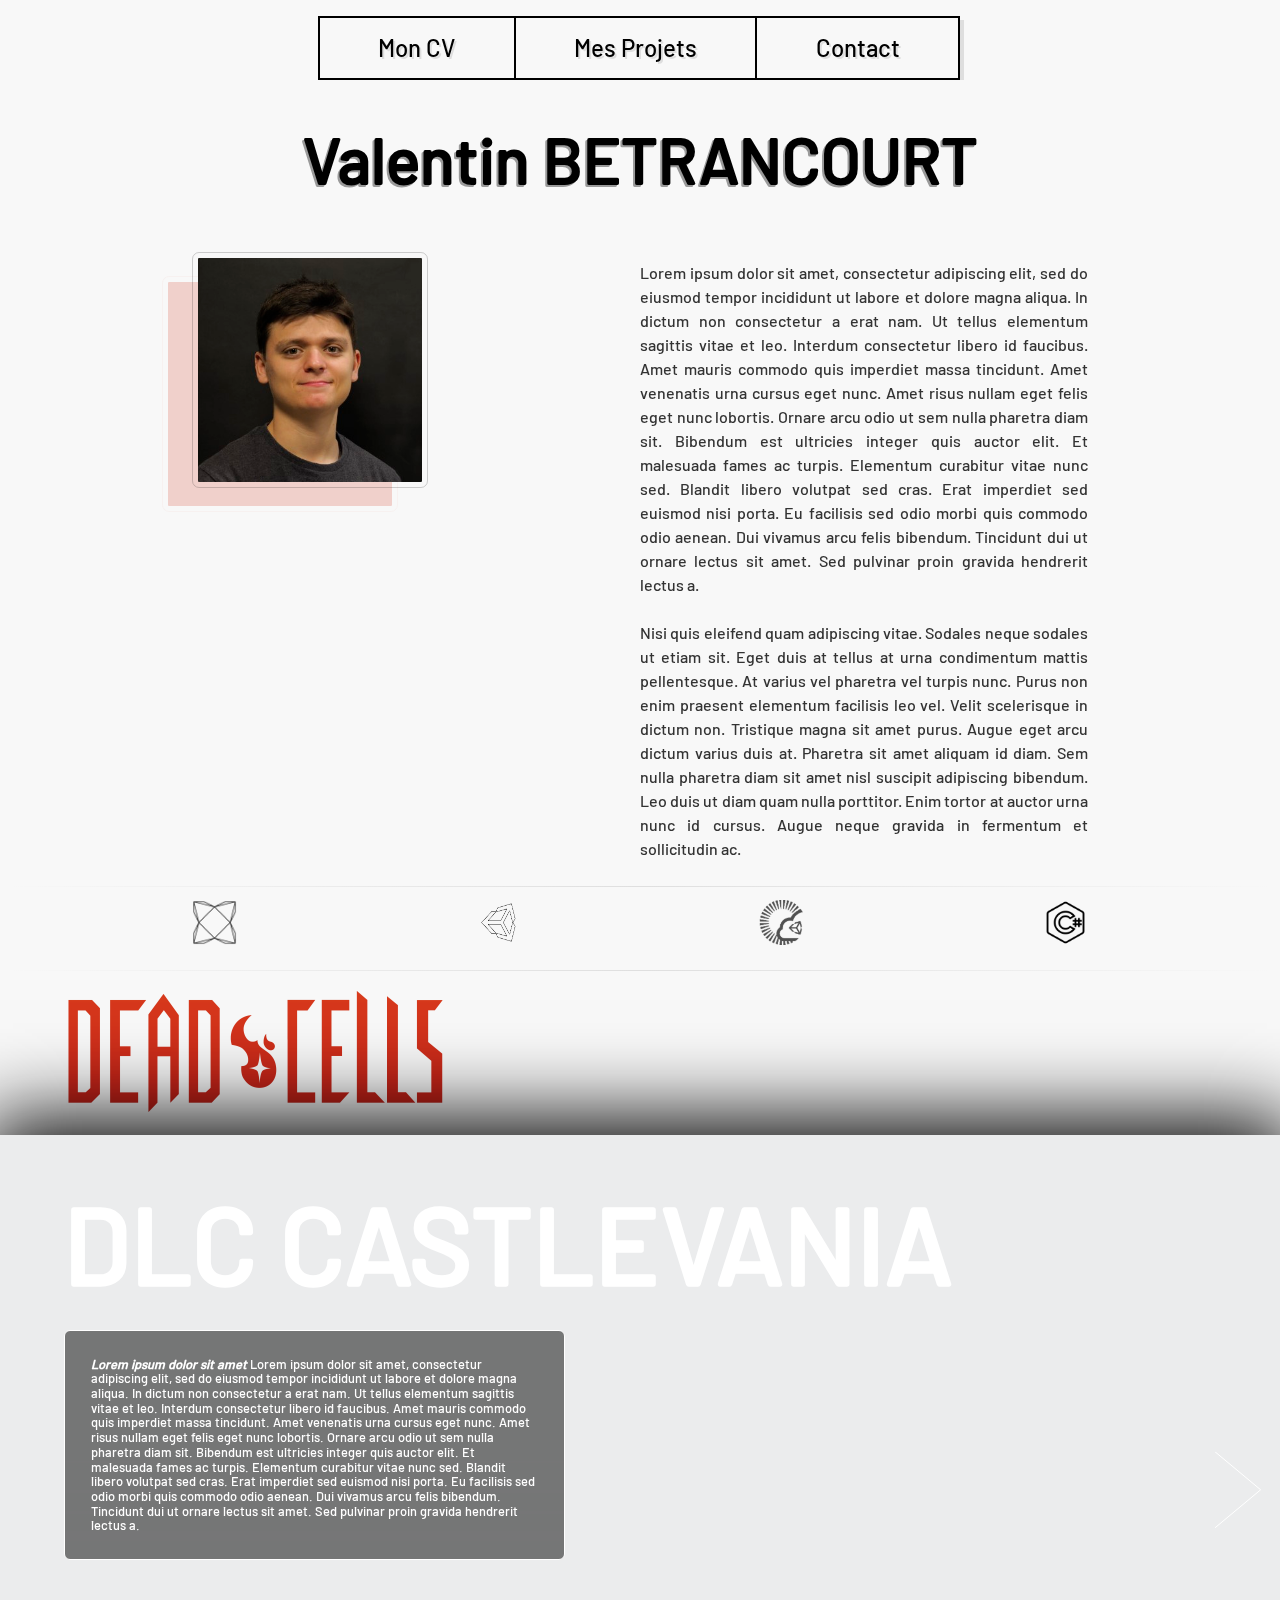
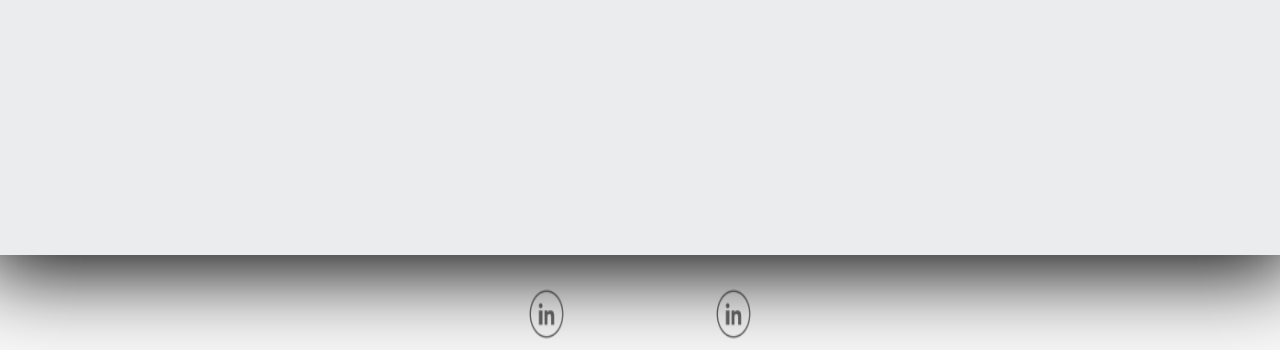
==== index.html @ 467488aa "New competence logo, optimized preload && progress" ====
<!DOCTYPE html>
<html lang="en">


<!-- https://coolors.co/d3341b-595457-edf2f4-f7cb15-5e2bff -->
<head>
    <link rel="preload" href="assets/fonts/Barlow-Medium.ttf" as="font" type="font/ttf">
    <link rel="stylesheet" href="/assets/css/normalize.css">
    <link rel="stylesheet" href="/assets/css/style.css">
    <link rel="stylesheet" href="/assets/css/carousel.css">
    <meta charset="UTF-8">
    <meta http-equiv="X-UA-Compatible" content="IE=edge">
    <title>Valentin Betrancourt</title>
</head>

<body>
    <Header id="TopMenuContainer">
        <nav id="TopMenu">
            <a class="PreventSelect" href="/cv">Mon CV</a>
            <a class="PreventSelect" href="/projet">Mes Projets</a>
            <a class="PreventSelect" href="/contact">Contact</a>
        </nav>
    </Header>


    <main id="ContentContainer">
        <div class="TitleContainer">
            <h1 id="MainTitle"> Valentin BETRANCOURT</h1>
        </div>

        <div id="PresContainer">
            <div id="PPBorder">
                <img src="assets/img/PP.jpg" alt="">
            </div>

            <p id="PresContainerMainText"> Lorem ipsum dolor sit amet, consectetur adipiscing elit, sed do eiusmod
                tempor incididunt ut labore et
                dolore
                magna aliqua. In dictum non consectetur a erat nam. Ut tellus elementum sagittis vitae et leo. Interdum
                consectetur libero id faucibus. Amet mauris commodo quis imperdiet massa tincidunt. Amet venenatis urna
                cursus
                eget nunc. Amet risus nullam eget felis eget nunc lobortis. Ornare arcu odio ut sem nulla pharetra diam
                sit.
                Bibendum est ultricies integer quis auctor elit. Et malesuada fames ac turpis. Elementum curabitur vitae
                nunc
                sed. Blandit libero volutpat sed cras. Erat imperdiet sed euismod nisi porta. Eu facilisis sed odio
                morbi quis
                commodo odio aenean. Dui vivamus arcu felis bibendum. Tincidunt dui ut ornare lectus sit amet. Sed
                pulvinar
                proin gravida hendrerit lectus a.
                <br></br>
                Nisi quis eleifend quam adipiscing vitae. Sodales neque sodales ut etiam sit. Eget duis at tellus at
                urna
                condimentum mattis pellentesque. At varius vel pharetra vel turpis nunc. Purus non enim praesent
                elementum
                facilisis leo vel. Velit scelerisque in dictum non. Tristique magna sit amet purus. Augue eget arcu
                dictum
                varius duis at. Pharetra sit amet aliquam id diam. Sem nulla pharetra diam sit amet nisl suscipit
                adipiscing
                bibendum. Leo duis ut diam quam nulla porttitor. Enim tortor at auctor urna nunc id cursus. Augue neque
                gravida
                in fermentum et sollicitudin ac.
            </p>


        </div>

        <hr
            style="border: 0; height: 1px; background-image: linear-gradient(to right, rgba(0, 0, 0, 0), rgba(0, 0, 0, 0.1), rgba(0, 0, 0, 0));">
        
        <div id="CompContainer">

            <img src="/assets/img/HaxeLogo.png" width="5%">
            <img src="/assets/img/UnityLogo.png" width="5%">
            <img src="/assets/img/UnityOnlineLogo.png" width="5%">
            <img src="/assets/img/CSharpLogo.png" width="5%">

        </div>
        
        
            <hr
            style="border: 0; height: 1px; background-image: linear-gradient(to right, rgba(0, 0, 0, 0), rgba(0, 0, 0, 0.1), rgba(0, 0, 0, 0));">

        <div class="ImgTitleContainer">
            <img class="PreventSelect" src="/assets/img/DCLOGO (resize).png" alt="" />
        </div>

        <div class="MC">
            <ul class="picture__slider">
                <li class="MCImageContainer">
                    <div class="MCSlideContent MCTextAnim">
                        <div class="MCSlideContentTitle">
                            <h2 class="PreventSelect"> DLC Castlevania </h2>
                        </div>
                        <div class="MCSlideContentArticle">
                            <article> <b> <i> Lorem ipsum dolor sit amet</i> </b> Lorem ipsum dolor sit amet,
                                consectetur
                                adipiscing elit, sed do eiusmod tempor incididunt ut labore et
                                dolore
                                magna aliqua. In dictum non consectetur a erat nam. Ut tellus elementum sagittis vitae
                                et
                                leo. Interdum
                                consectetur libero id faucibus. Amet mauris commodo quis imperdiet massa tincidunt. Amet
                                venenatis urna
                                cursus
                                eget nunc. Amet risus nullam eget felis eget nunc lobortis. Ornare arcu odio ut sem
                                nulla
                                pharetra diam
                                sit.
                                Bibendum est ultricies integer quis auctor elit. Et malesuada fames ac turpis. Elementum
                                curabitur vitae
                                nunc
                                sed. Blandit libero volutpat sed cras. Erat imperdiet sed euismod nisi porta. Eu
                                facilisis
                                sed odio
                                morbi quis
                                commodo odio aenean. Dui vivamus arcu felis bibendum. Tincidunt dui ut ornare lectus sit
                                amet. Sed
                                pulvinar
                                proin gravida hendrerit lectus a.</article>
                        </div>

                    </div>
                    <video oncontextmenu="return false;" disablePictureInPicture autoplay loop muted preload="metadata">
                        <source src="assets/video/DCCV.mp4" type="video/mp4">
                    </video>
                </li>

                <li class="MCImageContainer">
                    <div class="MCSlideContent MCTextAnim">
                        <div class="MCSlideContentTitle">
                            <h2 class="PreventSelect"> La banque </h2>
                        </div>
                        <div class="MCSlideContentArticle">
                            <article> <b> <i> Lorem ipsum dolor sit amet</i> </b> Lorem ipsum dolor sit amet,
                                consectetur
                                adipiscing elit, sed do eiusmod tempor incididunt ut labore et
                                dolore
                                magna aliqua. In dictum non consectetur a erat nam. Ut tellus elementum sagittis vitae
                                et
                                leo. Interdum
                                consectetur libero id faucibus. Amet mauris commodo quis imperdiet massa tincidunt. Amet
                                venenatis urna
                                cursus
                                eget nunc. Amet risus nullam eget felis eget nunc lobortis. Ornare arcu odio ut sem
                                nulla
                                pharetra diam
                                sit.
                                Bibendum est ultricies integer quis auctor elit. Et malesuada fames ac turpis. Elementum
                                curabitur vitae
                                nunc
                                sed. Blandit libero volutpat sed cras. Erat imperdiet sed euismod nisi porta. Eu
                                facilisis
                                sed odio
                                morbi quis
                                commodo odio aenean. Dui vivamus arcu felis bibendum. Tincidunt dui ut ornare lectus sit
                                amet. Sed
                                pulvinar
                                proin gravida hendrerit lectus a.</article>
                        </div>

                    </div>
                    <video oncontextmenu="return false;" loop muted preload="metadata" poster="/assets/img/The_Bank.png">
                        <source src="assets/video/DCBANK.mp4" type="video/mp4">
                    </video>
                </li>


            </ul>


            <div class="MCControls">
                <button class="MCBtnPrev hide">
                    <svg xmlns="http://www.w3.org/2000/svg" xmlns:xlink="http://www.w3.org/1999/xlink" width="60px"
                        height="80px" viewBox="0 0 50 80" xml:space="preserve">
                        <polyline fill="none" stroke="#FFFFFF" stroke-width="1" stroke-linecap="round"
                            stroke-linejoin="round" points="
                        45.63,75.8 0.375,38.087 45.63,0.375 " />
                    </svg>
                </button>
                <button class="MCBtnNext">
                    <svg xmlns="http://www.w3.org/2000/svg" xmlns:xlink="http://www.w3.org/1999/xlink" width="60px"
                        height="80px" viewBox="0 0 50 80" xml:space="preserve">
                        <polyline fill="none" stroke="#FFFFFF" stroke-width="1" stroke-linecap="round"
                            stroke-linejoin="round" points="
                      0.375,0.375 45.63,38.087 0.375,75.8 " />
                    </svg>
                </button>
            </div>
        </div>

    </main>

    <div id="FooterContainer">
        <section class="Footer">
            <a href="https://www.linkedin.com/in/valentin-betrancourt/" class="SMListIcons"><img
                    src="assets/img/linkedinIcon.png" class="PreventSelect"></img></a>
            <a href="#" class="SMListIcons"><img src="assets/img/linkedinIcon.png" class="PreventSelect"></img></a>
        </section>
    </div>

    <script src="/assets/js/script.js"></script>
</body>

</html>
---- assets/css/style.css ----
@font-face {
    font-family: 'barlow';
    src: url("/assets/fonts/Barlow-Medium.ttf");
    font-display: swap;
    font-style: normal;
}

:root {

    --bg-color: #f8f8f8;
    /* TOP MENU PROPERTIES*/
    --border-size: 0.125rem;
    --duration: 450ms;
    --ease: cubic-bezier(0.215, 0.61, 0.355, 1);
    --font-family: 'barlow';
    --color-primary: white;
    --color-secondary: black;
    --color-tertiary: dodgerblue;
    --shadow: rgba(0, 0, 0, 0.1);
    --space: 1rem;

    /* FOOTER PROPERTIES*/
    --footer-height: 4.5rem;
}

/* * {
    background-color: var(--bg-color);
} */

body {
    /* all: inherit; */
    /* position: absolute; */
   /* width: 100vw;*/
    /* height: 100vh; */
    background-color: var(--bg-color);
}

img {
    pointer-events: none;
}

#ContentContainer {
   margin-bottom: 2.5vh;
}

.PreventSelect {
    -webkit-user-select: none;
    /* Safari */
    -ms-user-select: none;
    /* IE 10 and IE 11 */
    user-select: none;
    /* Standard syntax */
}

/* MAIN TITLE */

.TitleContainer {
    width: 100%;
    height: 100%;
    overflow: hidden;
}

#MainTitle {
    font-family: 'barlow';
    text-align: center;
    font-size: 400%;
    text-shadow: -2px 2px 0 hwb(0 23% 77% / 0.5);
}

.TitleContainer img {
    margin-bottom: 2%;
    margin-left: 3%;
    margin-top: 2%;
    z-index: 1;
}

/* IMAGE SECONDARY TITLE */ 

.ImgTitleContainer {
    height: auto;
    overflow: hidden;
}

.ImgTitleContainer img {
    margin-bottom: 1.5%;
    margin-left: 5%;
    margin-top: 1.5%;
}

/* TOP MENU */

#NameLogo {
    font-family: 'barlow';
    text-align: left;
    position: absolute;
    margin-top: 1%;
    margin-Left: 1%;
}
#TopMenuContainer {
    width: 100%;
    display: flex;
    justify-content: center;
    padding-top: 1rem;
    overflow: auto;
}

#TopMenu {
    display: flex;
    flex-wrap: nowrap;
    justify-content: center;
    width: 50%;
    box-shadow: var(--shadow) 4px 4px;
}

#TopMenu a {
    text-decoration: none;
    flex-grow: 1;
    cursor: pointer;
    padding: calc(var(--space)) var(--space) var(--space);
    border: var(--border-size) solid black;
    color: var(--color-secondary);
    background-color: var(--bg-color);
    font-size: 1.5rem;
    font-family: var(--font-family);
    text-shadow: var(--shadow) 2px 2px;
    transition: flex-grow var(--duration) var(--ease);
    text-align: center;
    border-left: var(--border-size) solid black;
    margin-left: calc(var(--border-size) * -1);
}

#TopMenu a:hover,
#TopMenu a:focus {
    flex-grow: 2;
    color: rgb(255, 255, 255);
    outline: none;
    text-shadow: none;
    background-color: var(--color-secondary);
}

#TopMenu a:focus {
    outline: var(--border-size) dashed var(--color-primary);
    outline-offset: calc(var(--border-size) * -3);
}

#TopMenu:hover a:focus:not(:hover) {
    flex-grow: 1;
    color: var(--color-secondary);
    background-color: var(--color-primary);
    outline-color: var(--color-tertiary);
}

#TopMenu a:active {
    transform: translateY(var(--border-size));
}

/*  Presentation Container */

#PresContainer {
    margin-top: 1%;
    margin-left: 15%;
    margin-right: 15%;
    margin-bottom: 2%;
    display: flex;
    justify-content: space-between;
    
}

#PresContainerMainText {
  width: 50%;
  font-family: 'barlow';
  padding-top: 1%;
  font-size: 16px;
  line-height: 1.5;
  text-align: justify;
  color: #333;
}

#PPBorder {
    border-radius: 4px;
    display: block;
    width: 25%;
    height: auto;
    filter: drop-shadow(-30px 24px 0px #d3341b33);

}
#PresContainer img {
    max-width: 100%;
    max-height: 100%;
    display: block;
    width: auto;
    height: auto;
    border-radius: 3%;
    border: 1px solid rgba(0, 0, 0, 0.185);
    padding: 5px;
}

/* Competence */
#CompContainer {
    margin-top: 1%;
    margin-left: 15%;
    margin-right: 15%;
    margin-bottom: 2%;
    display: flex;
    justify-content: space-between;  
    flex-wrap: wrap;
    align-content: center;
}


/* Footer */

#FooterContainer {
    position: relative;
    width: 100%;
    display: flex;
    justify-content: center;
    height: var(--footer-height);
}

.Footer {
    display: flex;
    justify-content: space-evenly;
    width: 40%;
    height: 100%;
}

.Footer img {
    cursor: pointer;
    width: 100%;
    height: 100%;
}

.Footer a {
    width: 10%;
    height: 100%;
    border-radius: 50%;
}

.Footer a:hover {
    background-color: rgba(33, 29, 90, 0.192);
    opacity: 1;
    filter: drop-shadow(2px 2px 1px rgba(160, 160, 160, 0.363));
    transition: .12s linear;
    z-index: 1;
    transform: scale(1);
    border-radius: 50%;
}

.Footer a:not(hover) {
    opacity: 0.7;
    filter: alpha(opacity=40);
    /* msie */
    transition: .12s linear;
    transform: scale(0.9);
}


@media screen and (max-width: 768px) {
    #MainTitle {
        font-size: 7vw;
    }

    #PresContainer {
        display: flex;
        flex-flow: column wrap;

        margin-top: 0%;
        margin-left: 0%;
        margin-right: 0%;
        margin-bottom: 0%;

        padding-top: 0%;
        padding-left: 5%;
        padding-right: 5%;
        padding-bottom: 0%;    
    }

    
    #PresContainer p {
        width: 100%;
        padding-top: 10%;
        margin-bottom: 20%;
    }

    #PPBorder  {
        border-radius: 4px;
        display: block;
        width: 60%;
        height: auto;
        align-self: center;
    }
    #PresContainer img {
        max-width: 100%;
        max-height: 100%;
        display: block;
        width: auto;
        height: auto;
        border-radius: 3%;
        border: 1px solid rgba(0, 0, 0, 0.185);
        padding: 5px;
    }
    
    .ImgTitleContainer {
        display: flex;
        width: 100%;
        height: auto;
        overflow: hidden;
        justify-content: center;
    }
    
    .ImgTitleContainer img {
        margin-bottom: 1.5%;
        margin-left: 5%;
        margin-top: 1.5%;
        width:65%;
        height: auto;
    }
}
---- assets/css/carousel.css ----
*,
*::after,
*::before {
	margin: 0;
	padding: 0;
}

:root {
 --element-count : 2;
}

li {
	list-style: none
}
ul {
	margin-bottom: 0
}
.MC {
    max-width: 100%;
  	height: 45rem;
    overflow-x: hidden;
  	position: relative;
    box-shadow: 0 0 80px 15px black;
}

.picture__slider {
  display: flex;
  height: 100%;
  width: calc(var(--element-count) * 100%);
}

.MCImageContainer {
  flex-shrink: 0;
  flex-basis: calc(100% /var(--element-count));
  padding-bottom: 0;
  background-color: #ebeced;
}
.MCImageContainer img, .MCImageContainer video {
	width: 100%;
	height: 100%;
	object-fit: cover;
	display: block;
	background-color: #ebeced;
}

.MCControls .MCBtnNext {
  margin-top: 0;
  padding:10px;	
  position: absolute;
  right: 0px;
  top: 50%;
  transform: translateY(-50%);
  background: none;
  border: none;
  cursor: pointer;
  outline: none;
  color: #fbf9f9;
  font-size: 24px;
}
.MCControls .MCBtnPrev {
  margin-top: 0;
  padding:10px;
  position: absolute;
  left: 0px;
  top: 50%;
  transform: translateY(-50%);
  background: none;
  border: none;
  cursor: pointer;
  outline: none;
  color: #fbf9f9;
  font-size: 24px;
}

.hide {
	display: none;
}

.MCSlideContent {
  position: absolute;
  font-family: 'barlow';
  color: white;
  margin-left: 5vw;
  margin-top: 5vh;
  width: 100%;
}

.MCSlideContentTitle {
}
.MCSlideContent h2 {
  text-transform: uppercase;
  font-size: 12vh;
}

.MCSlideContent .MCSlideContentArticle {
  width: 35vw;

  margin-top: 1%;
  padding: 1% 1%;
  border-radius: 6px;
  background-color: rgba(0, 0, 0, 0.5);
  backdrop-filter: blur(50px) saturate(120%);
  border: 1px solid white;
}

.MCSlideContent article {
  font-size: 1vw;
}

.MCTextAnim {
  animation: MCTextAnim 1s ease-out alternate;
}


.MCBtnNext:not(hover) polyline {
  animation: animateArrowRight 1s ease-in-out infinite;
}

.MCBtnPrev:not(hover) polyline {
  animation: animateArrowLeft 1s ease-in-out infinite;
}

.MCControls:hover polyline,
.MCControls:focus polyline {
  stroke-width: 3.5 !important;
}

.MCBtnNext:active polyline,
.MCBtnPrev:active polyline {
  stroke-width: 5;
  transition: all 50ms ease-in-out;
}

.MCControls polyline {
  transition: all 250ms ease-in-out;
}

@keyframes animateArrowRight {
  0%{transform:translateX(-3px); stroke-width: 1.5;}
  50%{transform:translateX(3px); stroke-width: 2.5;}
  100%{transform:translateX(-3px);stroke-width: 1.5;}
}

@keyframes animateArrowLeft {
  0%{transform:translateX(-3px); stroke-width: 2.5;}
  50%{transform:translateX(3px); stroke-width: 1.5;}
  100%{transform:translateX(-3px);stroke-width: 2.5;}
}

@keyframes MCTextAnim {
  0%{transform:translateY(-500px); }
  100%{transform:translateY(0px); }
}

@media screen and (max-width : 321px) {
	.MC{
		float: none;
		width: 100%
	}
	.MC {
		min-height: 300px;
		max-height: 300px
	}
	.MC img {
		height: 300px
	}
	.MCControls .MCBtnNext,
	.MCControls .MCBtnPrev{
		background: #7b666663 !important;
	}

  .MCSlideContent {
    position: absolute;
    font-family: 'barlow';
    color: white;
    margin-left: 0vw;
    margin-top: 0vh;
    padding-left: 2vh;
    width: 100%;
    height: 100%;
  }
  .MCSlideContent h2 {
    text-transform: uppercase;
    font-size: 8vw;
  }
  
  .MCSlideContentArticle {
    font-size: 2vw;
    margin-top: 1%;
    padding : 0;
    border-radius: 6px;
    background-color: rgba(0, 0, 0, 0.5);
    backdrop-filter: blur(50px) saturate(120%);
    border: 1px solid white;
  }
  
}
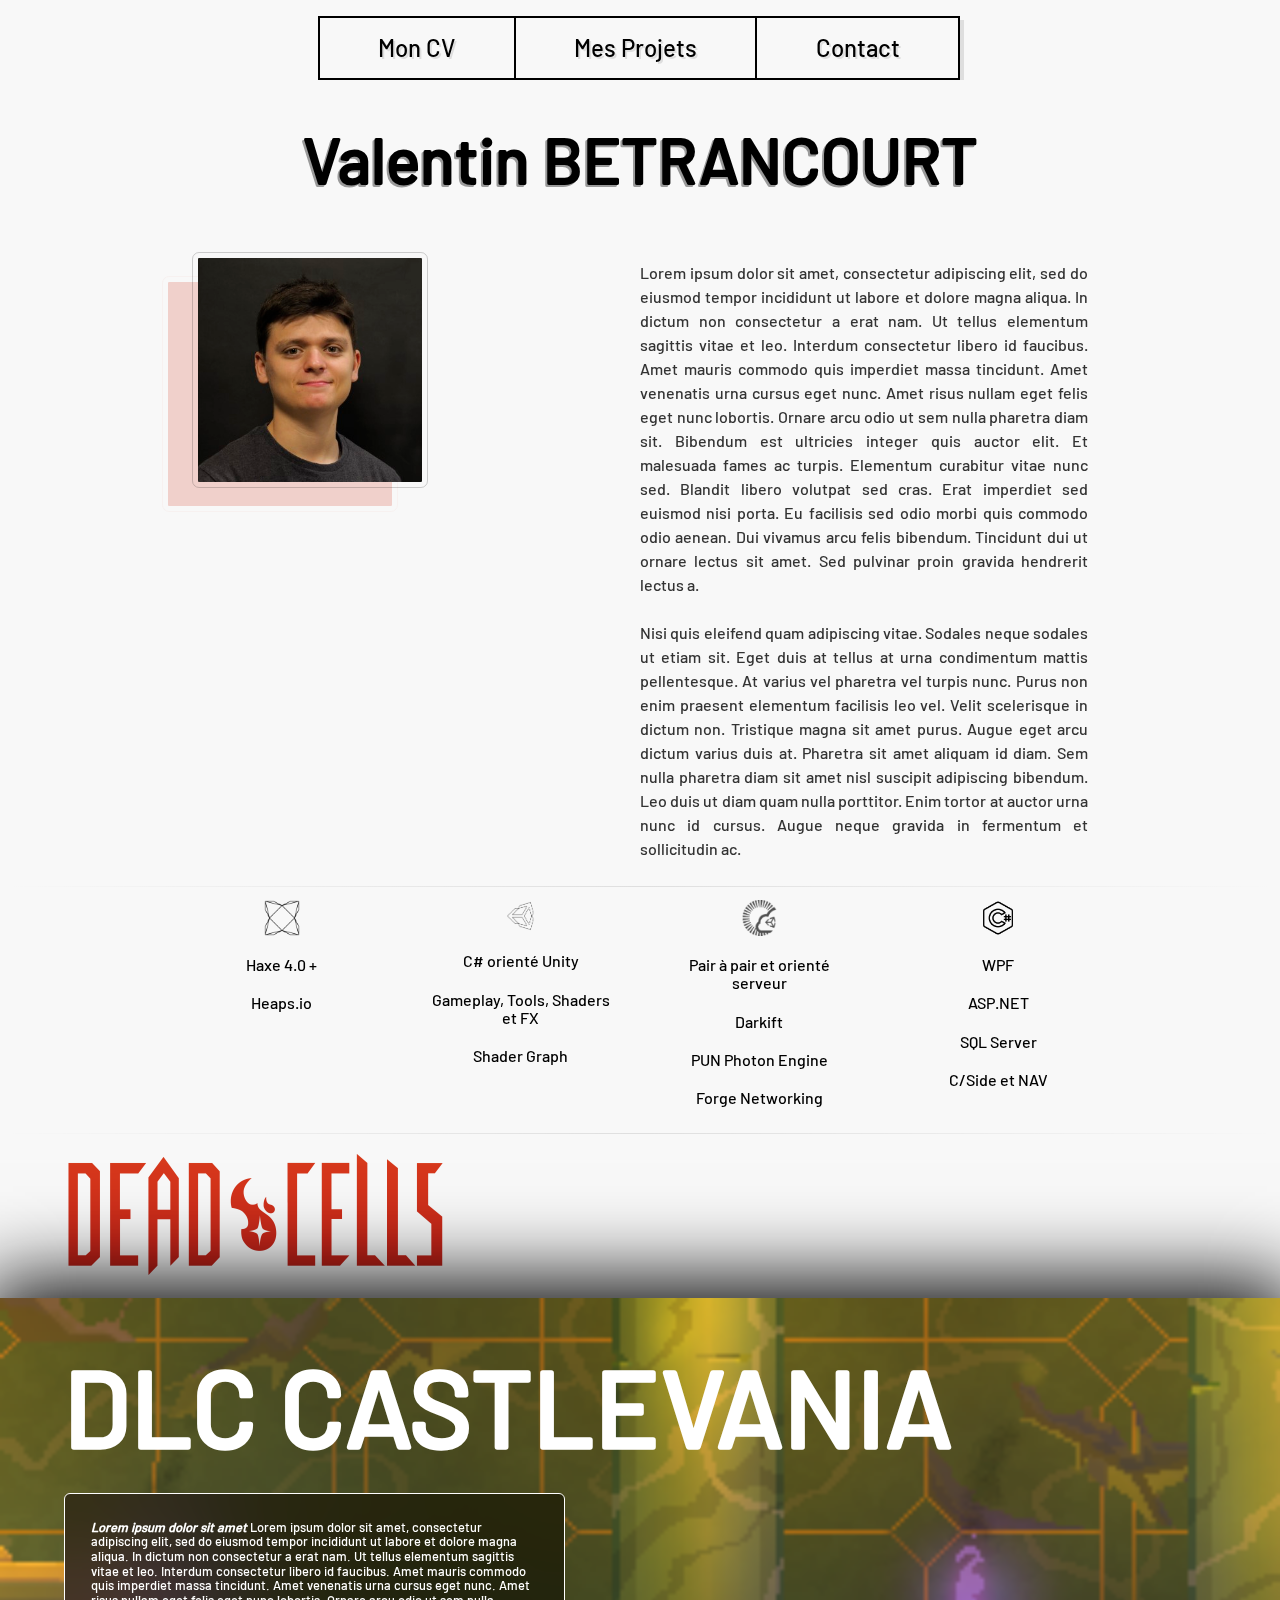
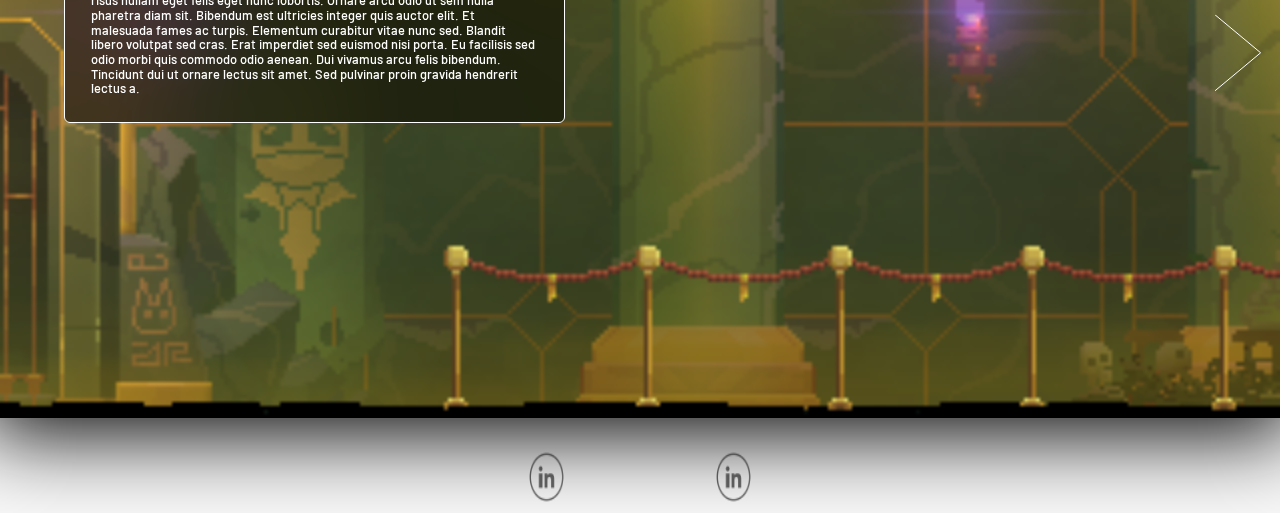
==== commit f360b5a9: "EXTRACT video to gain bandwith on webhositng" ====
--- a/index.html
+++ b/index.html
@@ -3,6 +3,7 @@
 
 
 <!-- https://coolors.co/d3341b-595457-edf2f4-f7cb15-5e2bff -->
+
 <head>
     <link rel="preload" href="assets/fonts/Barlow-Medium.ttf" as="font" type="font/ttf">
     <link rel="stylesheet" href="/assets/css/normalize.css">
@@ -67,18 +68,40 @@
 
         <hr
             style="border: 0; height: 1px; background-image: linear-gradient(to right, rgba(0, 0, 0, 0), rgba(0, 0, 0, 0.1), rgba(0, 0, 0, 0));">
-        
+
         <div id="CompContainer">
 
-            <img src="/assets/img/HaxeLogo.png" width="5%">
-            <img src="/assets/img/UnityLogo.png" width="5%">
-            <img src="/assets/img/UnityOnlineLogo.png" width="5%">
-            <img src="/assets/img/CSharpLogo.png" width="5%">
-
-        </div>
-        
-        
-            <hr
+            <div class="CompSubContainer">
+                <img src="/assets/img/HaxeLogo.png">
+                <p>Haxe 4.0 +</p>
+                <p>Heaps.io</p>
+            </div>
+            <div class="CompSubContainer">
+                <img src="/assets/img/UnityLogo.png">
+                <p>C# orienté Unity </p>
+                <p>Gameplay, Tools, Shaders et FX</p>
+                <p>Shader Graph</p>
+            </div>
+            <div class="CompSubContainer">
+                <img src="/assets/img/UnityOnlineLogo.png">
+                <p>Pair à pair et orienté serveur </p>
+                <p>Darkift</p>
+                <p>PUN Photon Engine </p>
+                <p>Forge Networking </p>
+
+            </div>
+            <div class="CompSubContainer">
+                <img src="/assets/img/CSharpLogo.png">
+                <p>WPF</p>
+                <p>ASP.NET</p>
+                <p>SQL Server</p>
+                <p>C/Side et NAV</p>
+            </div>
+
+        </div>
+
+
+        <hr
             style="border: 0; height: 1px; background-image: linear-gradient(to right, rgba(0, 0, 0, 0), rgba(0, 0, 0, 0.1), rgba(0, 0, 0, 0));">
 
         <div class="ImgTitleContainer">
@@ -121,7 +144,8 @@
                         </div>
 
                     </div>
-                    <video oncontextmenu="return false;" disablePictureInPicture autoplay loop muted preload="metadata">
+                    <video oncontextmenu="return false;" disablePictureInPicture autoplay loop muted preload="metadata"
+                        poster="/assets/img/The_Bank.png">
                         <source src="assets/video/DCCV.mp4" type="video/mp4">
                     </video>
                 </li>
@@ -160,7 +184,8 @@
                         </div>
 
                     </div>
-                    <video oncontextmenu="return false;" loop muted preload="metadata" poster="/assets/img/The_Bank.png">
+                    <video oncontextmenu="return false;" loop muted preload="metadata"
+                        poster="/assets/img/The_Bank.png">
                         <source src="assets/video/DCBANK.mp4" type="video/mp4">
                     </video>
                 </li>
--- a/assets/css/style.css
+++ b/assets/css/style.css
@@ -206,7 +206,23 @@
     flex-wrap: wrap;
     align-content: center;
 }
-
+.CompSubContainer {
+    width: 20%;
+    flex-direction: column;
+    list-style: none;
+    display: flex;
+    align-items: center;
+    row-gap: 20px;
+}
+.CompSubContainer img {
+    width: 20%;
+    
+}
+
+.CompSubContainer p {
+    text-align: center;
+    font-family: 'barlow';
+}
 
 /* Footer */
 
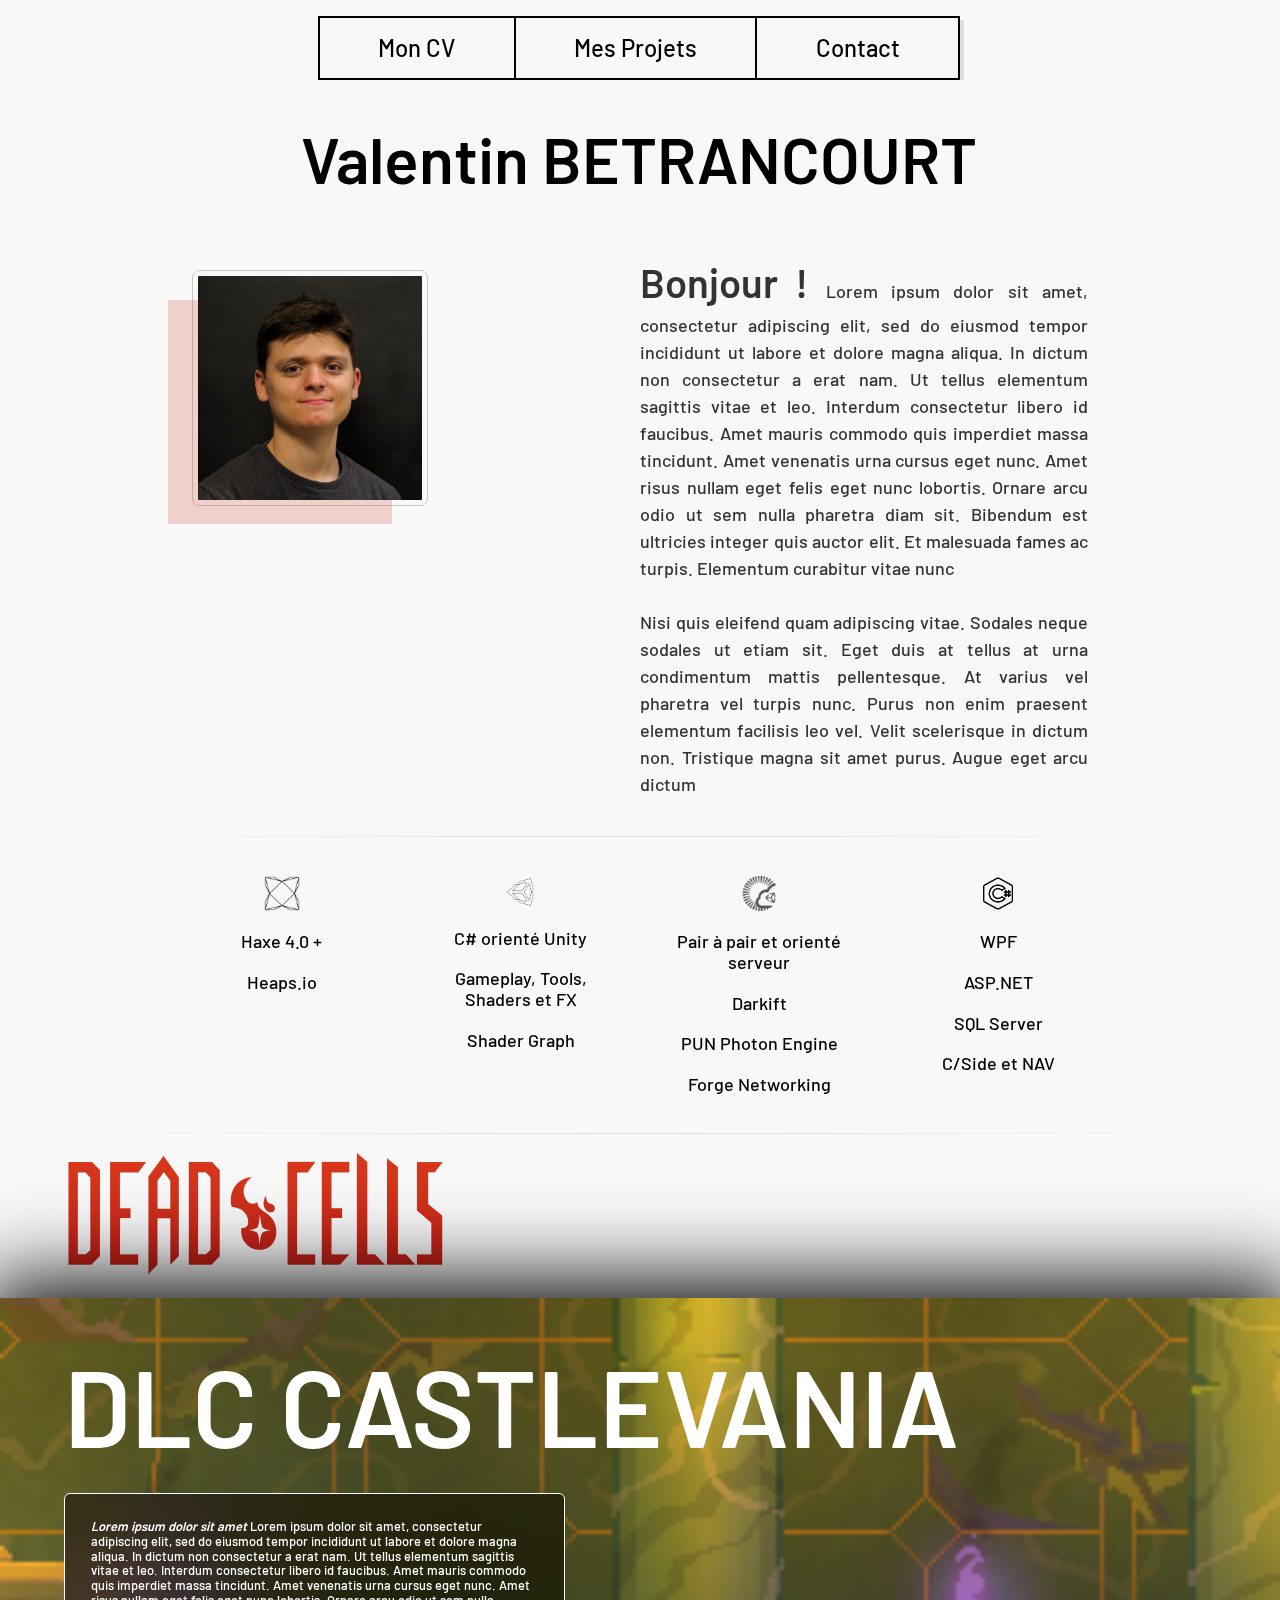
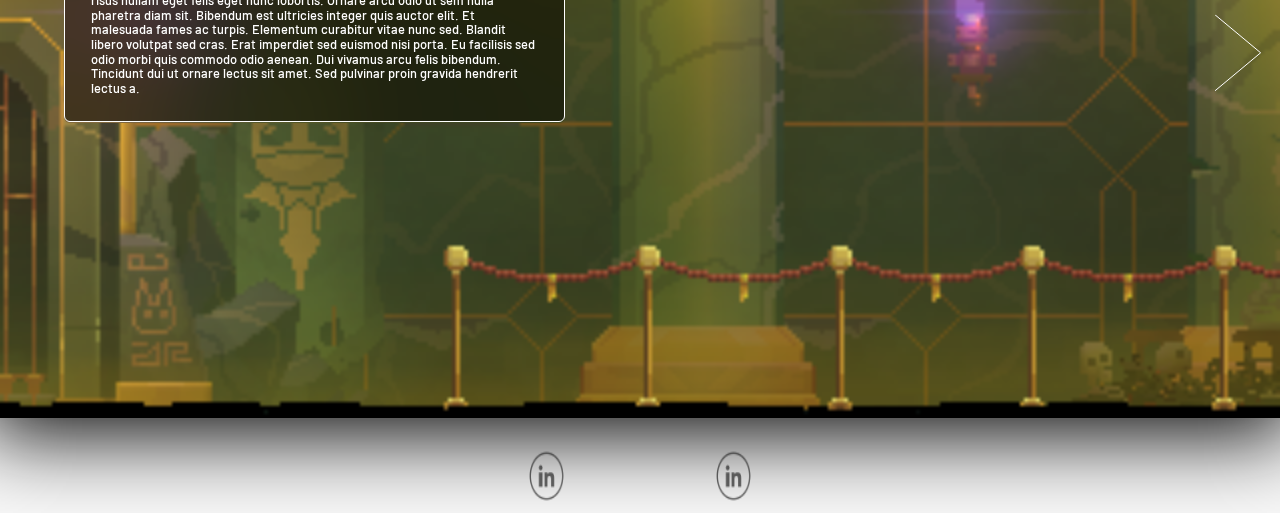
==== commit 38e07ba1: "new bold font && title animation" ====
--- a/index.html
+++ b/index.html
@@ -26,7 +26,7 @@
 
     <main id="ContentContainer">
         <div class="TitleContainer">
-            <h1 id="MainTitle"> Valentin BETRANCOURT</h1>
+            <h1 id="MainTitle" class="anim-typewriter" > Valentin BETRANCOURT</h1>
         </div>
 
         <div id="PresContainer">
@@ -34,7 +34,7 @@
                 <img src="assets/img/PP.jpg" alt="">
             </div>
 
-            <p id="PresContainerMainText"> Lorem ipsum dolor sit amet, consectetur adipiscing elit, sed do eiusmod
+            <p id="PresContainerMainText"> <b>Bonjour ! </b>Lorem ipsum dolor sit amet, consectetur adipiscing elit, sed do eiusmod
                 tempor incididunt ut labore et
                 dolore
                 magna aliqua. In dictum non consectetur a erat nam. Ut tellus elementum sagittis vitae et leo. Interdum
@@ -44,11 +44,7 @@
                 sit.
                 Bibendum est ultricies integer quis auctor elit. Et malesuada fames ac turpis. Elementum curabitur vitae
                 nunc
-                sed. Blandit libero volutpat sed cras. Erat imperdiet sed euismod nisi porta. Eu facilisis sed odio
-                morbi quis
-                commodo odio aenean. Dui vivamus arcu felis bibendum. Tincidunt dui ut ornare lectus sit amet. Sed
-                pulvinar
-                proin gravida hendrerit lectus a.
+
                 <br></br>
                 Nisi quis eleifend quam adipiscing vitae. Sodales neque sodales ut etiam sit. Eget duis at tellus at
                 urna
@@ -56,11 +52,6 @@
                 elementum
                 facilisis leo vel. Velit scelerisque in dictum non. Tristique magna sit amet purus. Augue eget arcu
                 dictum
-                varius duis at. Pharetra sit amet aliquam id diam. Sem nulla pharetra diam sit amet nisl suscipit
-                adipiscing
-                bibendum. Leo duis ut diam quam nulla porttitor. Enim tortor at auctor urna nunc id cursus. Augue neque
-                gravida
-                in fermentum et sollicitudin ac.
             </p>
 
 
@@ -109,7 +100,7 @@
         </div>
 
         <div class="MC">
-            <ul class="picture__slider">
+            <ul class="picture__slider" style="transition: transform 0.5s ease-in-out 0s; transform: translateX(0px);">
                 <li class="MCImageContainer">
                     <div class="MCSlideContent MCTextAnim">
                         <div class="MCSlideContentTitle">
@@ -151,7 +142,7 @@
                 </li>
 
                 <li class="MCImageContainer">
-                    <div class="MCSlideContent MCTextAnim">
+                    <div class="MCSlideContent">
                         <div class="MCSlideContentTitle">
                             <h2 class="PreventSelect"> La banque </h2>
                         </div>
--- a/assets/css/style.css
+++ b/assets/css/style.css
@@ -2,9 +2,17 @@
     font-family: 'barlow';
     src: url("/assets/fonts/Barlow-Medium.ttf");
     font-display: swap;
+    font-weight: normal;
     font-style: normal;
 }
 
+@font-face {
+    font-family: 'barlow';
+    src: url("/assets/fonts/Barlow-SemiBold.ttf");
+    font-display: swap;
+    font-weight: bold;
+    font-style: normal;
+}
 :root {
 
     --bg-color: #f8f8f8;
@@ -58,20 +66,18 @@
     width: 100%;
     height: 100%;
     overflow: hidden;
+    display: flex;
+    justify-content: center;
 }
 
 #MainTitle {
     font-family: 'barlow';
     text-align: center;
+    font-weight: no;
     font-size: 400%;
-    text-shadow: -2px 2px 0 hwb(0 23% 77% / 0.5);
-}
-
-.TitleContainer img {
-    margin-bottom: 2%;
-    margin-left: 3%;
-    margin-top: 2%;
-    z-index: 1;
+    overflow: hidden;
+    white-space: nowrap;
+    border-right: 2px solid var(--bg-color);
 }
 
 /* IMAGE SECONDARY TITLE */ 
@@ -122,7 +128,6 @@
     background-color: var(--bg-color);
     font-size: 1.5rem;
     font-family: var(--font-family);
-    text-shadow: var(--shadow) 2px 2px;
     transition: flex-grow var(--duration) var(--ease);
     text-align: center;
     border-left: var(--border-size) solid black;
@@ -160,7 +165,7 @@
     margin-top: 1%;
     margin-left: 15%;
     margin-right: 15%;
-    margin-bottom: 2%;
+    margin-bottom: 3%;
     display: flex;
     justify-content: space-between;
     
@@ -169,11 +174,15 @@
 #PresContainerMainText {
   width: 50%;
   font-family: 'barlow';
-  padding-top: 1%;
-  font-size: 16px;
+  font-size: 18px;
   line-height: 1.5;
   text-align: justify;
   color: #333;
+}
+
+#PresContainerMainText b {
+    font-weight: bold;
+    font-size: 40px;
 }
 
 #PPBorder {
@@ -182,6 +191,7 @@
     width: 25%;
     height: auto;
     filter: drop-shadow(-30px 24px 0px #d3341b33);
+    margin-top: 2%;
 
 }
 #PresContainer img {
@@ -197,10 +207,10 @@
 
 /* Competence */
 #CompContainer {
-    margin-top: 1%;
+    margin-top: 3%;
     margin-left: 15%;
     margin-right: 15%;
-    margin-bottom: 2%;
+    margin-bottom: 3%;
     display: flex;
     justify-content: space-between;  
     flex-wrap: wrap;
@@ -222,6 +232,7 @@
 .CompSubContainer p {
     text-align: center;
     font-family: 'barlow';
+    font-size: 18px;
 }
 
 /* Footer */
@@ -271,6 +282,20 @@
     transform: scale(0.9);
 }
 
+/* ANIMATION */
+
+.anim-typewriter{
+    animation: typewriter 1s steps(25) 0.5s 1 normal both,
+               blinkTextCursor 1000ms steps(2) normal 6  ;
+  }
+  @keyframes typewriter{
+    from{width: 0;}
+    to{width: 11.3em;}
+  }
+  @keyframes blinkTextCursor{
+    from{border-right-color: rgba(126, 126, 126, 0.75);}
+    to{border-right-color: transparent;}
+  }
 
 @media screen and (max-width: 768px) {
     #MainTitle {
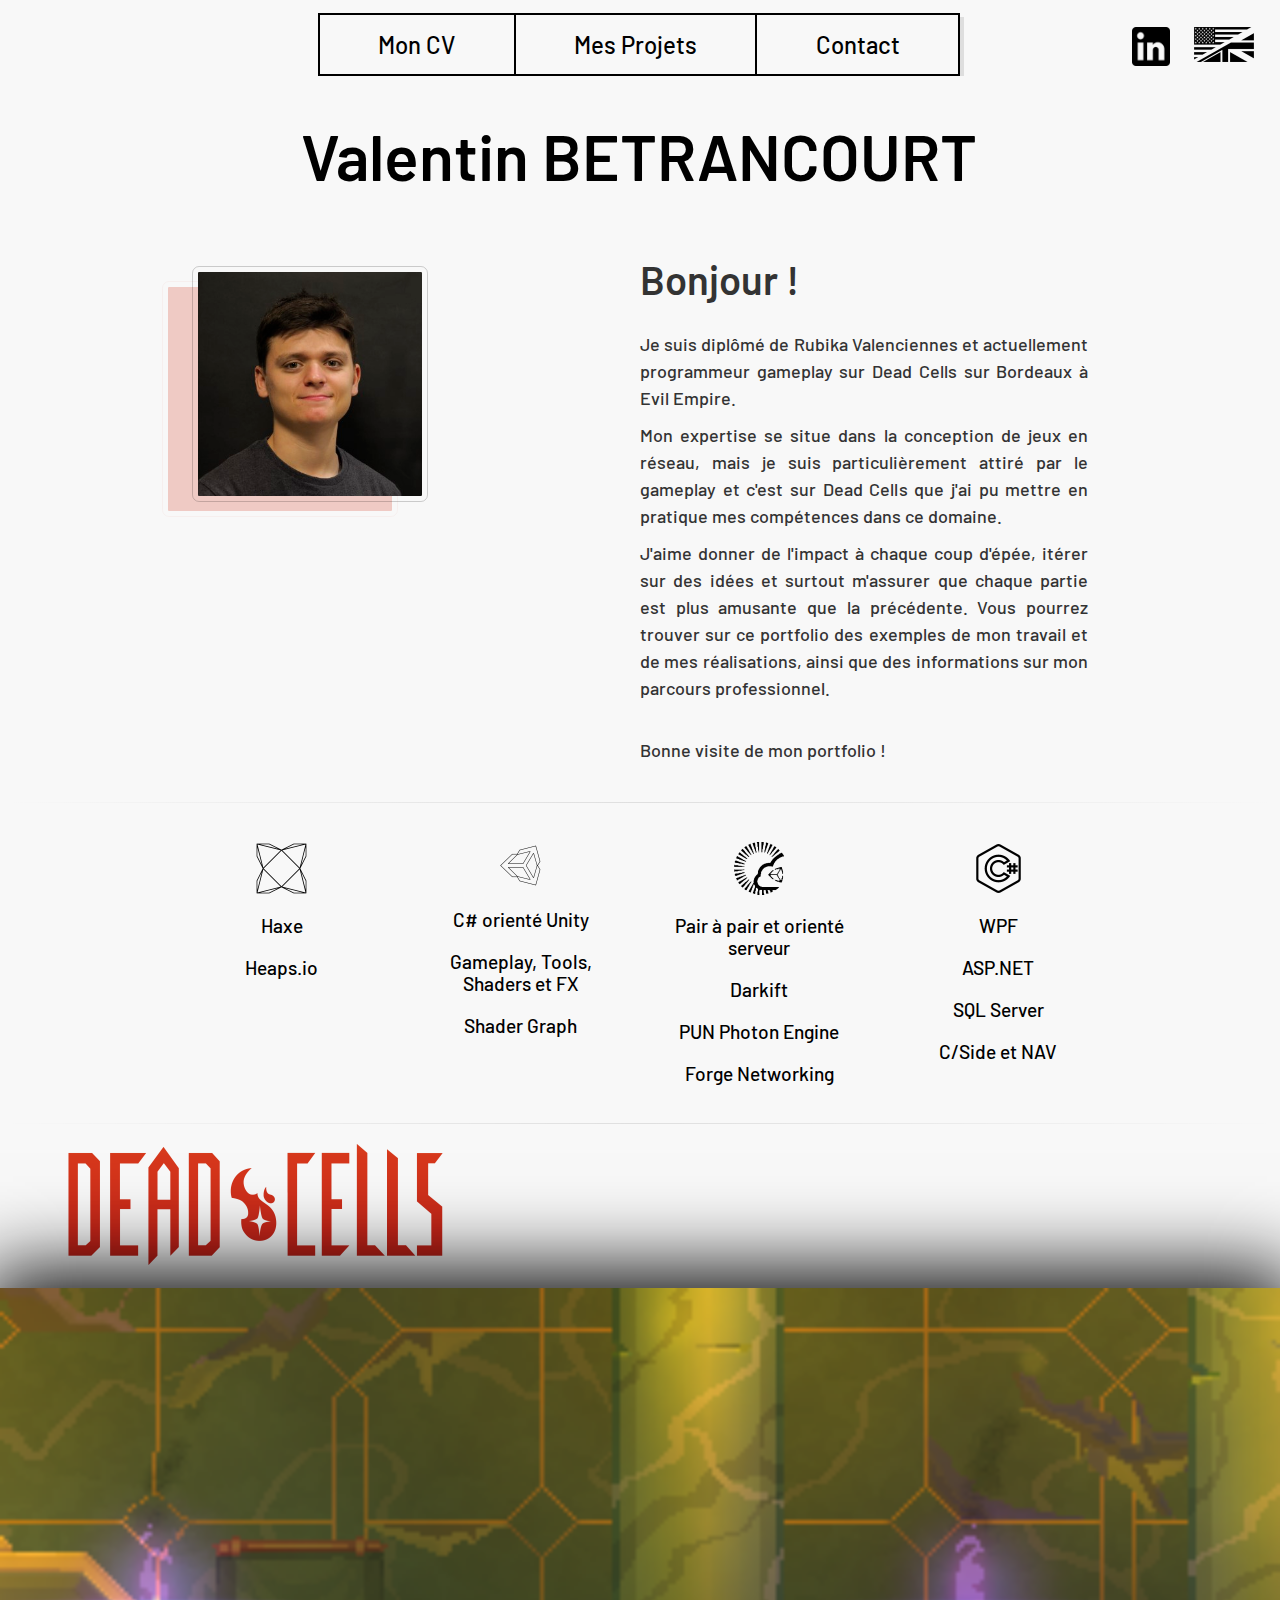
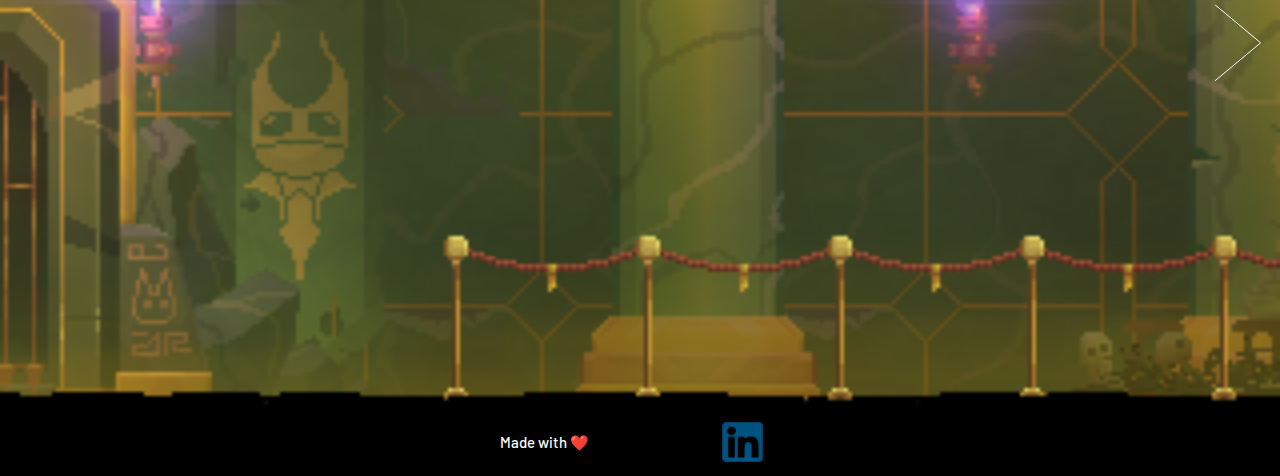
==== commit 8d9709d1: "PROGRESS" ====
--- a/index.html
+++ b/index.html
@@ -5,56 +5,65 @@
 <!-- https://coolors.co/d3341b-595457-edf2f4-f7cb15-5e2bff -->
 
 <head>
+    <meta name="viewport" content="width=device-width, initial-scale=1">
     <link rel="preload" href="assets/fonts/Barlow-Medium.ttf" as="font" type="font/ttf">
     <link rel="stylesheet" href="/assets/css/normalize.css">
     <link rel="stylesheet" href="/assets/css/style.css">
     <link rel="stylesheet" href="/assets/css/carousel.css">
     <meta charset="UTF-8">
     <meta http-equiv="X-UA-Compatible" content="IE=edge">
+    <meta name="description"
+        content="Page d'accueil portfolio de Betrancourt Valentin gameplay programmer sur Dead Cells">
     <title>Valentin Betrancourt</title>
 </head>
 
 <body>
+    <!-- <section class="background"></section> -->
+
     <Header id="TopMenuContainer">
+
         <nav id="TopMenu">
-            <a class="PreventSelect" href="/cv">Mon CV</a>
-            <a class="PreventSelect" href="/projet">Mes Projets</a>
-            <a class="PreventSelect" href="/contact">Contact</a>
+            <a class="PreventSelect" href="/fr/cv.html">Mon CV</a>
+            <a class="PreventSelect" href="/fr/project.html">Mes Projets</a>
+            <a class="PreventSelect" href="#contact">Contact</a>
         </nav>
+        <div id="topMenuIcon"> <a href="https://www.linkedin.com/in/valentin-betrancourt/" class="SMListIcons">
+                <img src="/assets/img/logo/logo-linkedin.png" width="90%" class="PreventSelect"></img></a>
+                <a href="#" class="langButton" id="button_en-GB" onclick="setLanguage('en-GB')" class="SMListIcons">
+                    <img src="/assets/img/logo/ukUS.png" width="100%" class="PreventSelect"></img></a>
+                <a href="#" class="langButton hide" id="button_fr-FR" onclick="setLanguage('fr-FR')" class="SMListIcons">
+                    <img src="/assets/img/logo/FR.png" width="100%" class="PreventSelect"></img></a>
+                </div>
+
     </Header>
-
 
     <main id="ContentContainer">
         <div class="TitleContainer">
-            <h1 id="MainTitle" class="anim-typewriter" > Valentin BETRANCOURT</h1>
+            <h1 id="MainTitle" class="anim-typewriter"> Valentin BETRANCOURT</h1>
         </div>
 
         <div id="PresContainer">
             <div id="PPBorder">
-                <img src="assets/img/PP.jpg" alt="">
-            </div>
-
-            <p id="PresContainerMainText"> <b>Bonjour ! </b>Lorem ipsum dolor sit amet, consectetur adipiscing elit, sed do eiusmod
-                tempor incididunt ut labore et
-                dolore
-                magna aliqua. In dictum non consectetur a erat nam. Ut tellus elementum sagittis vitae et leo. Interdum
-                consectetur libero id faucibus. Amet mauris commodo quis imperdiet massa tincidunt. Amet venenatis urna
-                cursus
-                eget nunc. Amet risus nullam eget felis eget nunc lobortis. Ornare arcu odio ut sem nulla pharetra diam
-                sit.
-                Bibendum est ultricies integer quis auctor elit. Et malesuada fames ac turpis. Elementum curabitur vitae
-                nunc
-
-                <br></br>
-                Nisi quis eleifend quam adipiscing vitae. Sodales neque sodales ut etiam sit. Eget duis at tellus at
-                urna
-                condimentum mattis pellentesque. At varius vel pharetra vel turpis nunc. Purus non enim praesent
-                elementum
-                facilisis leo vel. Velit scelerisque in dictum non. Tristique magna sit amet purus. Augue eget arcu
-                dictum
-            </p>
-
-
+                <img src="/assets/img/PP.jpg" class="PreventSelect" alt="">
+            </div>
+
+            <div id="PresContainerMainText">
+                <b id="HelloText"><p class="lang" key="HELLO" >Bonjour !</p></b>
+                <p class="lang" key="PRES_1" >Je suis diplômé de Rubika Valenciennes et actuellement programmeur gameplay sur <b>Dead Cells</b> sur
+                    Bordeaux à Evil Empire. </p>
+                <p class="lang" key="PRES_2" >Mon expertise se situe dans la conception de jeux en réseau, mais je suis particulièrement attiré
+                    par le gameplay et c'est sur Dead Cells que j'ai pu mettre en pratique mes compétences dans
+                    ce
+                    domaine.
+                </p>
+                <p class="lang" key="PRES_3" >J'aime donner de l'impact à chaque coup d'épée, itérer sur des idées et surtout m'assurer que chaque
+                    partie
+                    est plus amusante que la précédente. Vous pourrez trouver sur ce portfolio des exemples de mon
+                    travail et de mes
+                    réalisations, ainsi que des informations sur mon parcours professionnel.
+                </p>
+                <p class="lang" key="PRES_4" > Bonne visite de mon portfolio ! </p>
+            </div>
         </div>
 
         <hr
@@ -63,18 +72,18 @@
         <div id="CompContainer">
 
             <div class="CompSubContainer">
-                <img src="/assets/img/HaxeLogo.png">
-                <p>Haxe 4.0 +</p>
+                <img class="PreventSelect" src="/assets/img/logo/HaxeLogo.png">
+                <p>Haxe</p>
                 <p>Heaps.io</p>
             </div>
             <div class="CompSubContainer">
-                <img src="/assets/img/UnityLogo.png">
+                <img class="PreventSelect" src="/assets/img/logo/UnityLogo.png">
                 <p>C# orienté Unity </p>
                 <p>Gameplay, Tools, Shaders et FX</p>
                 <p>Shader Graph</p>
             </div>
             <div class="CompSubContainer">
-                <img src="/assets/img/UnityOnlineLogo.png">
+                <img class="PreventSelect" src="/assets/img/logo/UnityOnlineLogo.png">
                 <p>Pair à pair et orienté serveur </p>
                 <p>Darkift</p>
                 <p>PUN Photon Engine </p>
@@ -82,7 +91,7 @@
 
             </div>
             <div class="CompSubContainer">
-                <img src="/assets/img/CSharpLogo.png">
+                <img class="PreventSelect" src="/assets/img/logo/CSharpLogo.png">
                 <p>WPF</p>
                 <p>ASP.NET</p>
                 <p>SQL Server</p>
@@ -96,48 +105,44 @@
             style="border: 0; height: 1px; background-image: linear-gradient(to right, rgba(0, 0, 0, 0), rgba(0, 0, 0, 0.1), rgba(0, 0, 0, 0));">
 
         <div class="ImgTitleContainer">
-            <img class="PreventSelect" src="/assets/img/DCLOGO (resize).png" alt="" />
-        </div>
-
-        <div class="MC">
+            <img class="PreventSelect" src="/assets/img/logo/DCLOGO (resize).png" alt="" />
+        </div>
+
+        <div id="MC">
             <ul class="picture__slider" style="transition: transform 0.5s ease-in-out 0s; transform: translateX(0px);">
-                <li class="MCImageContainer">
-                    <div class="MCSlideContent MCTextAnim">
+
+                <!-- ARTICLE HERE >> -->
+                <li class="MCImageContainer">
+                    <div class="MCSlideContent hide">
                         <div class="MCSlideContentTitle">
                             <h2 class="PreventSelect"> DLC Castlevania </h2>
                         </div>
                         <div class="MCSlideContentArticle">
-                            <article> <b> <i> Lorem ipsum dolor sit amet</i> </b> Lorem ipsum dolor sit amet,
-                                consectetur
-                                adipiscing elit, sed do eiusmod tempor incididunt ut labore et
-                                dolore
-                                magna aliqua. In dictum non consectetur a erat nam. Ut tellus elementum sagittis vitae
-                                et
-                                leo. Interdum
-                                consectetur libero id faucibus. Amet mauris commodo quis imperdiet massa tincidunt. Amet
-                                venenatis urna
-                                cursus
-                                eget nunc. Amet risus nullam eget felis eget nunc lobortis. Ornare arcu odio ut sem
-                                nulla
-                                pharetra diam
-                                sit.
-                                Bibendum est ultricies integer quis auctor elit. Et malesuada fames ac turpis. Elementum
-                                curabitur vitae
-                                nunc
-                                sed. Blandit libero volutpat sed cras. Erat imperdiet sed euismod nisi porta. Eu
-                                facilisis
-                                sed odio
-                                morbi quis
-                                commodo odio aenean. Dui vivamus arcu felis bibendum. Tincidunt dui ut ornare lectus sit
-                                amet. Sed
-                                pulvinar
-                                proin gravida hendrerit lectus a.</article>
-                        </div>
-
+                            <p> J'ai eu la chance de travailler sur le <b>DLC Castlevania</b> et de participer librement
+                                à
+                                différents aspects de sa conception et de son design.</p>
+
+                            <p> Mon rôle principal était de développer les deux derniers boss, à savoir Dracula et sa
+                                forme
+                                finale,
+                                ainsi que plusieurs armes et pouvoirs tels que l'épée serpent, la pierre rebondissante,
+                                la volée de chauve-souris, la faux de Mort...</p>
+
+                            <p> Travailler sur ce projet lié à l'univers de Castlevania a été une expérience
+                                incroyablement
+                                enrichissante pour moi.</p>
+
+                            <p> Non seulement j'ai pu mettre en pratique mes compétences en programmation, mais j'ai
+                                également
+                                eu
+                                l'opportunité de travailler sur le game design et de donner
+                                vie à des personnages et des éléments emblématiques de ce jeu.</p>
+                        </div>
                     </div>
                     <video oncontextmenu="return false;" disablePictureInPicture autoplay loop muted preload="metadata"
                         poster="/assets/img/The_Bank.png">
-                        <source src="assets/video/DCCV.mp4" type="video/mp4">
+                        <!-- <source src="video/DCCV.mp4" type="video/mp4"> -->
+                        <source src="video/DCCV.mp4" type="video/mp4">
                     </video>
                 </li>
 
@@ -147,41 +152,75 @@
                             <h2 class="PreventSelect"> La banque </h2>
                         </div>
                         <div class="MCSlideContentArticle">
-                            <article> <b> <i> Lorem ipsum dolor sit amet</i> </b> Lorem ipsum dolor sit amet,
-                                consectetur
-                                adipiscing elit, sed do eiusmod tempor incididunt ut labore et
-                                dolore
-                                magna aliqua. In dictum non consectetur a erat nam. Ut tellus elementum sagittis vitae
-                                et
-                                leo. Interdum
-                                consectetur libero id faucibus. Amet mauris commodo quis imperdiet massa tincidunt. Amet
-                                venenatis urna
-                                cursus
-                                eget nunc. Amet risus nullam eget felis eget nunc lobortis. Ornare arcu odio ut sem
-                                nulla
-                                pharetra diam
-                                sit.
-                                Bibendum est ultricies integer quis auctor elit. Et malesuada fames ac turpis. Elementum
-                                curabitur vitae
-                                nunc
-                                sed. Blandit libero volutpat sed cras. Erat imperdiet sed euismod nisi porta. Eu
-                                facilisis
-                                sed odio
-                                morbi quis
-                                commodo odio aenean. Dui vivamus arcu felis bibendum. Tincidunt dui ut ornare lectus sit
-                                amet. Sed
-                                pulvinar
-                                proin gravida hendrerit lectus a.</article>
+                            <p> Il s'agit de ma première mise à jour majeure pour Dead Cells que j'ai réalisé
+                                collaboration avec un
+                                artiste.</p>
+
+                            <p>Mon rôle était de concevoir et développer le nouveau biome : de sa génération aléatoire,
+                                à l'intégration des éléments graphiques, le level design et de l'implémentation
+                                de toutes les fonctionnalités qui ont contribué à la réalisation de celui-ci</p>
+
+                            <p> De plus, j'ai été responsable de la programmation des nouveaux ennemis, mutations et
+                                armes.</p>
+
+                            <p> Ce projet a été une occasion pour moi de travailler en
+                                étroite collaboration avec un artiste afin de créer un biome captivant et immersif."</p>
                         </div>
 
                     </div>
                     <video oncontextmenu="return false;" loop muted preload="metadata"
                         poster="/assets/img/The_Bank.png">
-                        <source src="assets/video/DCBANK.mp4" type="video/mp4">
-                    </video>
-                </li>
-
-
+                        <source src="DCBANK.mp4" type="video/mp4">
+                        <!-- <source src="video/DCBANK.mp4" type="video/mp4"> -->
+                    </video>
+                </li>
+
+                <li class="MCImageContainer">
+                    <div class="MCSlideContent">
+                        <div class="MCSlideContentTitle">
+                            <h2 class="PreventSelect"> DLC Queen and the sea </h2>
+                        </div>
+                        <div class="MCSlideContentArticle">
+                            <p>L'une de mes premières tâches a été de contribuer à la création du DLC Queen and the Sea,
+                                en particulier la
+                                conception du deuxième biome appelé "Le Phare".</p>
+                            <p>Dans ce niveau, les joueurs doivent affronter trois boss en même temps tout en escaladant
+                                un phare en feu. Jai dû
+                                développer
+                                les trois boss capable de combattre à la fois seul mais aussi en cohésion en m'assurant
+                                qu'ils seraient à la fois
+                                amusants à combattre mais surtout challengant pour les joueurs.</p>
+                            <p>J'ai du aussi réaliser l'affichage procédural et le level
+                                design du niveau</p>
+                        </div>
+
+                    </div>
+                    <video oncontextmenu="return false;" loop muted preload="metadata" poster="/assets/img/DLC3.png">
+                        <source src="DLC3.mp4" type="video/mp4">
+                        <!-- <source src="video/DLC3.mp4" type="video/mp4"> -->
+                    </video>
+                </li>
+
+                <li class="MCImageContainer">
+                    <div class="MCSlideContent">
+                        <div class="MCSlideContentTitle">
+                            <h2 class="PreventSelect"> En voir plus ! </h2>
+                        </div>
+                        <div class="MCSlideContentArticle">
+
+                            <a class="removeLink" href="/fr/project.html">
+                                <p> Je n'allais pas tout mettre ici ! :) </br> Cliquez ici pour en voir plus sur mon
+                                    travail pour Dead Cells !</p>
+                            </a>
+                        </div>
+
+                    </div>
+                    <video oncontextmenu="return false;" loop muted preload="metadata" poster="/assets/img/DLC3.png">
+                        <source src="other.mp4" type="video/mp4">
+                        <!-- <source src="video/other.mp4" type="video/mp4"> -->
+                    </video>
+                </li>
+                <!-- << -->
             </ul>
 
 
@@ -195,23 +234,22 @@
                     </svg>
                 </button>
                 <button class="MCBtnNext">
-                    <svg xmlns="http://www.w3.org/2000/svg" xmlns:xlink="http://www.w3.org/1999/xlink" width="60px"
-                        height="80px" viewBox="0 0 50 80" xml:space="preserve">
-                        <polyline fill="none" stroke="#FFFFFF" stroke-width="1" stroke-linecap="round"
-                            stroke-linejoin="round" points="
-                      0.375,0.375 45.63,38.087 0.375,75.8 " />
+                    <svg xmlns="http://www.w3.org/2000/svg" xmlns:xlink="http://www.w3.org/1999/xlink" viewBox="0 0 50 80"
+                        xml:space="preserve">
+                        <polyline fill="none" stroke="#FFFFFF" stroke-width="1" stroke-linecap="round" stroke-linejoin="round" points="
+                                      0.375,0.375 45.63,38.087 0.375,75.8 " />
                     </svg>
                 </button>
-            </div>
-        </div>
+                </div>
+                </div>
 
     </main>
 
     <div id="FooterContainer">
         <section class="Footer">
+            <p>Made with ❤️</p>
             <a href="https://www.linkedin.com/in/valentin-betrancourt/" class="SMListIcons"><img
-                    src="assets/img/linkedinIcon.png" class="PreventSelect"></img></a>
-            <a href="#" class="SMListIcons"><img src="assets/img/linkedinIcon.png" class="PreventSelect"></img></a>
+                    src="/assets/img/logo/linkedinIconColor.png" class="PreventSelect"></img></a>
         </section>
     </div>
 
--- a/assets/css/style.css
+++ b/assets/css/style.css
@@ -13,32 +13,38 @@
     font-weight: bold;
     font-style: normal;
 }
+
 :root {
-
-    --bg-color: #f8f8f8;
     /* TOP MENU PROPERTIES*/
     --border-size: 0.125rem;
     --duration: 450ms;
     --ease: cubic-bezier(0.215, 0.61, 0.355, 1);
     --font-family: 'barlow';
+
+    --bg-color: #f8f8f8;
     --color-primary: white;
     --color-secondary: black;
-    --color-tertiary: dodgerblue;
+    --color-3: #5E2BFF;
+    --color-4: #D3341B;
+    --color-4-transparent: rgba(211, 52, 27, 0.231);
+    --color-5: #F7CB15;
     --shadow: rgba(0, 0, 0, 0.1);
+
     --space: 1rem;
 
     /* FOOTER PROPERTIES*/
-    --footer-height: 4.5rem;
+    --footer-height: 4.25rem;
 }
 
 /* * {
     background-color: var(--bg-color);
 } */
 
+
 body {
     /* all: inherit; */
     /* position: absolute; */
-   /* width: 100vw;*/
+    /* width: 100vw;*/
     /* height: 100vh; */
     background-color: var(--bg-color);
 }
@@ -47,9 +53,6 @@
     pointer-events: none;
 }
 
-#ContentContainer {
-   margin-bottom: 2.5vh;
-}
 
 .PreventSelect {
     -webkit-user-select: none;
@@ -59,7 +62,19 @@
     user-select: none;
     /* Standard syntax */
 }
-
+/* 
+.background {
+    position: fixed;
+    top: 0;
+    left: 0;
+    width: 100%;
+
+    min-height :100%;
+    z-index: -1;
+    overflow: hidden;
+    background-image: url('../img/background.jpg');
+    background-size: cover;
+} */
 /* MAIN TITLE */
 
 .TitleContainer {
@@ -80,7 +95,7 @@
     border-right: 2px solid var(--bg-color);
 }
 
-/* IMAGE SECONDARY TITLE */ 
+/* IMAGE SECONDARY TITLE */
 
 .ImgTitleContainer {
     height: auto;
@@ -102,20 +117,20 @@
     margin-top: 1%;
     margin-Left: 1%;
 }
+
 #TopMenuContainer {
     width: 100%;
-    display: flex;
-    justify-content: center;
-    padding-top: 1rem;
     overflow: auto;
 }
 
 #TopMenu {
+    margin-top: 1%;
     display: flex;
     flex-wrap: nowrap;
     justify-content: center;
     width: 50%;
     box-shadow: var(--shadow) 4px 4px;
+    margin-left: 25%;
 }
 
 #TopMenu a {
@@ -152,11 +167,27 @@
     flex-grow: 1;
     color: var(--color-secondary);
     background-color: var(--color-primary);
-    outline-color: var(--color-tertiary);
+    outline-color: var(--color-3);
 }
 
 #TopMenu a:active {
     transform: translateY(var(--border-size));
+}
+
+#topMenuIcon {
+    display: flex;
+    justify-content: space-between;
+    width: 125px;
+    position: absolute;
+    top: 3%;
+    right: 2%;
+    pointer-events: all;
+}
+
+#topMenuIcon a:hover img {
+    transform: scale(1.1);
+    pointer-events: all;
+    transition: all 0.05s ease-in;
 }
 
 /*  Presentation Container */
@@ -168,19 +199,31 @@
     margin-bottom: 3%;
     display: flex;
     justify-content: space-between;
-    
+
 }
 
 #PresContainerMainText {
-  width: 50%;
-  font-family: 'barlow';
-  font-size: 18px;
-  line-height: 1.5;
-  text-align: justify;
-  color: #333;
-}
-
-#PresContainerMainText b {
+    width: 50%;
+    font-family: 'barlow';
+    font-size: 18px;
+    line-height: 1.5;
+    text-align: justify;
+    color: #333;
+}
+
+#PresContainerMainText p:first-child {
+    margin-bottom: 5%;
+}
+
+#PresContainerMainText p:not(:first-child):not(:last-child) {
+    margin-bottom: 10px;
+}
+
+#PresContainerMainText p:nth-last-child(2) {
+    margin-bottom: 35px !important;
+}
+
+#PresContainerMainText #HelloText {
     font-weight: bold;
     font-size: 40px;
 }
@@ -190,10 +233,10 @@
     display: block;
     width: 25%;
     height: auto;
-    filter: drop-shadow(-30px 24px 0px #d3341b33);
+    filter: drop-shadow(-30px 15px 0px var(--color-4-transparent));
     margin-top: 2%;
-
-}
+}
+
 #PresContainer img {
     max-width: 100%;
     max-height: 100%;
@@ -212,10 +255,11 @@
     margin-right: 15%;
     margin-bottom: 3%;
     display: flex;
-    justify-content: space-between;  
+    justify-content: space-between;
     flex-wrap: wrap;
     align-content: center;
 }
+
 .CompSubContainer {
     width: 20%;
     flex-direction: column;
@@ -224,15 +268,29 @@
     align-items: center;
     row-gap: 20px;
 }
+
 .CompSubContainer img {
-    width: 20%;
-    
+    pointer-events: all;
+    will-change: transform;
+}
+
+.CompSubContainer img:hover,
+.CompSubContainer p:hover,
+.CompSubContainer img:hover~p {
+    transform: scale(1.08);
+    transition: all 0.3s ease;
+}
+
+.CompSubContainer img:not(hover),
+.CompSubContainer p:not(hover),
+.CompSubContainer img:not(hover)~p {
+    transition: all 0.3s ease;
 }
 
 .CompSubContainer p {
     text-align: center;
     font-family: 'barlow';
-    font-size: 18px;
+    font-size: 1.2rem;
 }
 
 /* Footer */
@@ -243,6 +301,7 @@
     display: flex;
     justify-content: center;
     height: var(--footer-height);
+    background-color: var(--color-secondary);
 }
 
 .Footer {
@@ -252,14 +311,30 @@
     height: 100%;
 }
 
+.Footer p {
+    color: var(--bg-color);
+    font-family: 'barlow';
+    font-size: 15px;
+    text-align: center;
+    display: flex;
+    align-items: center;
+    justify-content: center;
+}
+
+.SMListIcons {
+    display: flex;
+    align-items: center;
+    justify-content: center;
+}
+
 .Footer img {
     cursor: pointer;
-    width: 100%;
-    height: 100%;
+    width: 60%;
+    height: 65%;
 }
 
 .Footer a {
-    width: 10%;
+    width: 75px;
     height: 100%;
     border-radius: 50%;
 }
@@ -284,22 +359,49 @@
 
 /* ANIMATION */
 
-.anim-typewriter{
+.anim-typewriter {
     animation: typewriter 1s steps(25) 0.5s 1 normal both,
-               blinkTextCursor 1000ms steps(2) normal 6  ;
-  }
-  @keyframes typewriter{
-    from{width: 0;}
-    to{width: 11.3em;}
-  }
-  @keyframes blinkTextCursor{
-    from{border-right-color: rgba(126, 126, 126, 0.75);}
-    to{border-right-color: transparent;}
-  }
+        blinkTextCursor 1000ms steps(2) normal 6;
+}
+
+@keyframes typewriter {
+    from {
+        width: 0;
+    }
+
+    to {
+        width: 11.3em;
+    }
+}
+
+@keyframes blinkTextCursor {
+    from {
+        border-right-color: rgba(126, 126, 126, 0.75);
+    }
+
+    to {
+        border-right-color: transparent;
+    }
+}
 
 @media screen and (max-width: 768px) {
     #MainTitle {
         font-size: 7vw;
+    }
+
+    #TopMenu {
+        margin-left: 20%;
+    }
+
+    #topMenuIcon {
+        top: 1.2%;
+        flex-flow: column wrap;
+        row-gap: 2vh;
+        width: 40px;
+    }
+
+    #topMenuIcon a {
+        align-items: normal;
     }
 
     #PresContainer {
@@ -314,23 +416,33 @@
         padding-top: 0%;
         padding-left: 5%;
         padding-right: 5%;
-        padding-bottom: 0%;    
-    }
-
-    
-    #PresContainer p {
-        width: 100%;
-        padding-top: 10%;
-        margin-bottom: 20%;
-    }
-
-    #PPBorder  {
+        padding-bottom: 0%;
+    }
+
+    .CompSubContainer img {
+        pointer-events: none;
+        width: 50%;
+    }
+
+    .CompSubContainer p {
+        font-size: 1rem;
+    }
+
+    #PPBorder {
         border-radius: 4px;
         display: block;
         width: 60%;
         height: auto;
         align-self: center;
     }
+
+    #PresContainerMainText {
+        width: 85%;
+        align-self: center;
+        padding-top: 10%;
+        margin-bottom: 5%;
+    }
+
     #PresContainer img {
         max-width: 100%;
         max-height: 100%;
@@ -341,7 +453,14 @@
         border: 1px solid rgba(0, 0, 0, 0.185);
         padding: 5px;
     }
-    
+
+    #CompContainer {
+        margin-left: 5%;
+        margin-right: 5%;
+        margin-bottom: 10%;
+    }
+
+
     .ImgTitleContainer {
         display: flex;
         width: 100%;
@@ -349,12 +468,18 @@
         overflow: hidden;
         justify-content: center;
     }
-    
+
     .ImgTitleContainer img {
         margin-bottom: 1.5%;
-        margin-left: 5%;
+        margin-left: 0%;
         margin-top: 1.5%;
-        width:65%;
+        width: 45%;
         height: auto;
     }
+
+    .Footer a {
+        width: 30%;
+        height: 100%;
+        border-radius: 50%;
+    }
 }--- a/assets/css/carousel.css
+++ b/assets/css/carousel.css
@@ -15,7 +15,7 @@
 ul {
 	margin-bottom: 0
 }
-.MC {
+ #MC {
     max-width: 100%;
   	height: 45rem;
     overflow-x: hidden;
@@ -43,11 +43,16 @@
 	background-color: #ebeced;
 }
 
-.MCControls .MCBtnNext {
+.MCControls svg {
+  width:60px;
+  height:80px;
+}
+
+.MCControls  .MCBtnNext,
+.MCControls .MCBtnPrev {
   margin-top: 0;
   padding:10px;	
   position: absolute;
-  right: 0px;
   top: 50%;
   transform: translateY(-50%);
   background: none;
@@ -57,19 +62,11 @@
   color: #fbf9f9;
   font-size: 24px;
 }
+.MCControls .MCBtnNext {
+  right: 0px;
+}
 .MCControls .MCBtnPrev {
-  margin-top: 0;
-  padding:10px;
-  position: absolute;
   left: 0px;
-  top: 50%;
-  transform: translateY(-50%);
-  background: none;
-  border: none;
-  cursor: pointer;
-  outline: none;
-  color: #fbf9f9;
-  font-size: 24px;
 }
 
 .hide {
@@ -85,8 +82,6 @@
   width: 100%;
 }
 
-.MCSlideContentTitle {
-}
 .MCSlideContent h2 {
   text-transform: uppercase;
   font-size: 12vh;
@@ -99,12 +94,17 @@
   padding: 1% 1%;
   border-radius: 6px;
   background-color: rgba(0, 0, 0, 0.5);
-  backdrop-filter: blur(50px) saturate(120%);
+  backdrop-filter: blur(45px);
   border: 1px solid white;
 }
 
-.MCSlideContent article {
-  font-size: 1vw;
+.MCSlideContent p {
+  font-size: 1.2rem;
+  line-height: 1.25;
+}
+.MCSlideContentArticle :nth-child(1),
+.MCSlideContentArticle :nth-child(2) {
+  margin-bottom: 15px;
 }
 
 .MCTextAnim {
@@ -135,6 +135,18 @@
   transition: all 250ms ease-in-out;
 }
 
+
+.removeLink {
+   text-decoration: none; 
+   color: #E4FEFF;
+  }
+
+  .removeLink :hover{
+    color: #f3f3f3;
+    scale: 1.01;
+    transition: .2s linear;
+   }
+
 @keyframes animateArrowRight {
   0%{transform:translateX(-3px); stroke-width: 1.5;}
   50%{transform:translateX(3px); stroke-width: 2.5;}
@@ -152,22 +164,33 @@
   100%{transform:translateY(0px); }
 }
 
-@media screen and (max-width : 321px) {
-	.MC{
+@media screen and (min-width: 769px) and (max-width: 1100px) {
+  .MCSlideContent .MCSlideContentArticle {
+    width: 35% !important;
+  }
+}
+@media screen and (max-width: 768px)  {
+	#MC{
 		float: none;
-		width: 100%
-	}
-	.MC {
-		min-height: 300px;
+		width: 100%;
+    box-shadow: 0 0 60px 10px rgba(0, 0, 0, 0.555);
+    min-height: 300px;
 		max-height: 300px
 	}
-	.MC img {
+  
+	#MC img {
 		height: 300px
 	}
 	.MCControls .MCBtnNext,
 	.MCControls .MCBtnPrev{
-		background: #7b666663 !important;
+		background: #7b666648 !important;
+
 	}
+  
+.MCControls svg {
+  width:20px;
+  height:40px;
+}
 
   .MCSlideContent {
     position: absolute;
@@ -184,15 +207,22 @@
     font-size: 8vw;
   }
   
-  .MCSlideContentArticle {
-    font-size: 2vw;
-    margin-top: 1%;
-    padding : 0;
+  .MCSlideContent .MCSlideContentArticle {
+    width: 37% !important;
+    margin-top: 0.5%;
+    padding: 0.5% 0.5%;
+    margin-left: 3.5%;
     border-radius: 6px;
     background-color: rgba(0, 0, 0, 0.5);
-    backdrop-filter: blur(50px) saturate(120%);
+    backdrop-filter: blur(45px);
     border: 1px solid white;
   }
-  
-}
-
+
+  .MCSlideContent p {
+    font-size: 0.75rem;
+    line-height: 1;
+    
+  }
+  
+}
+
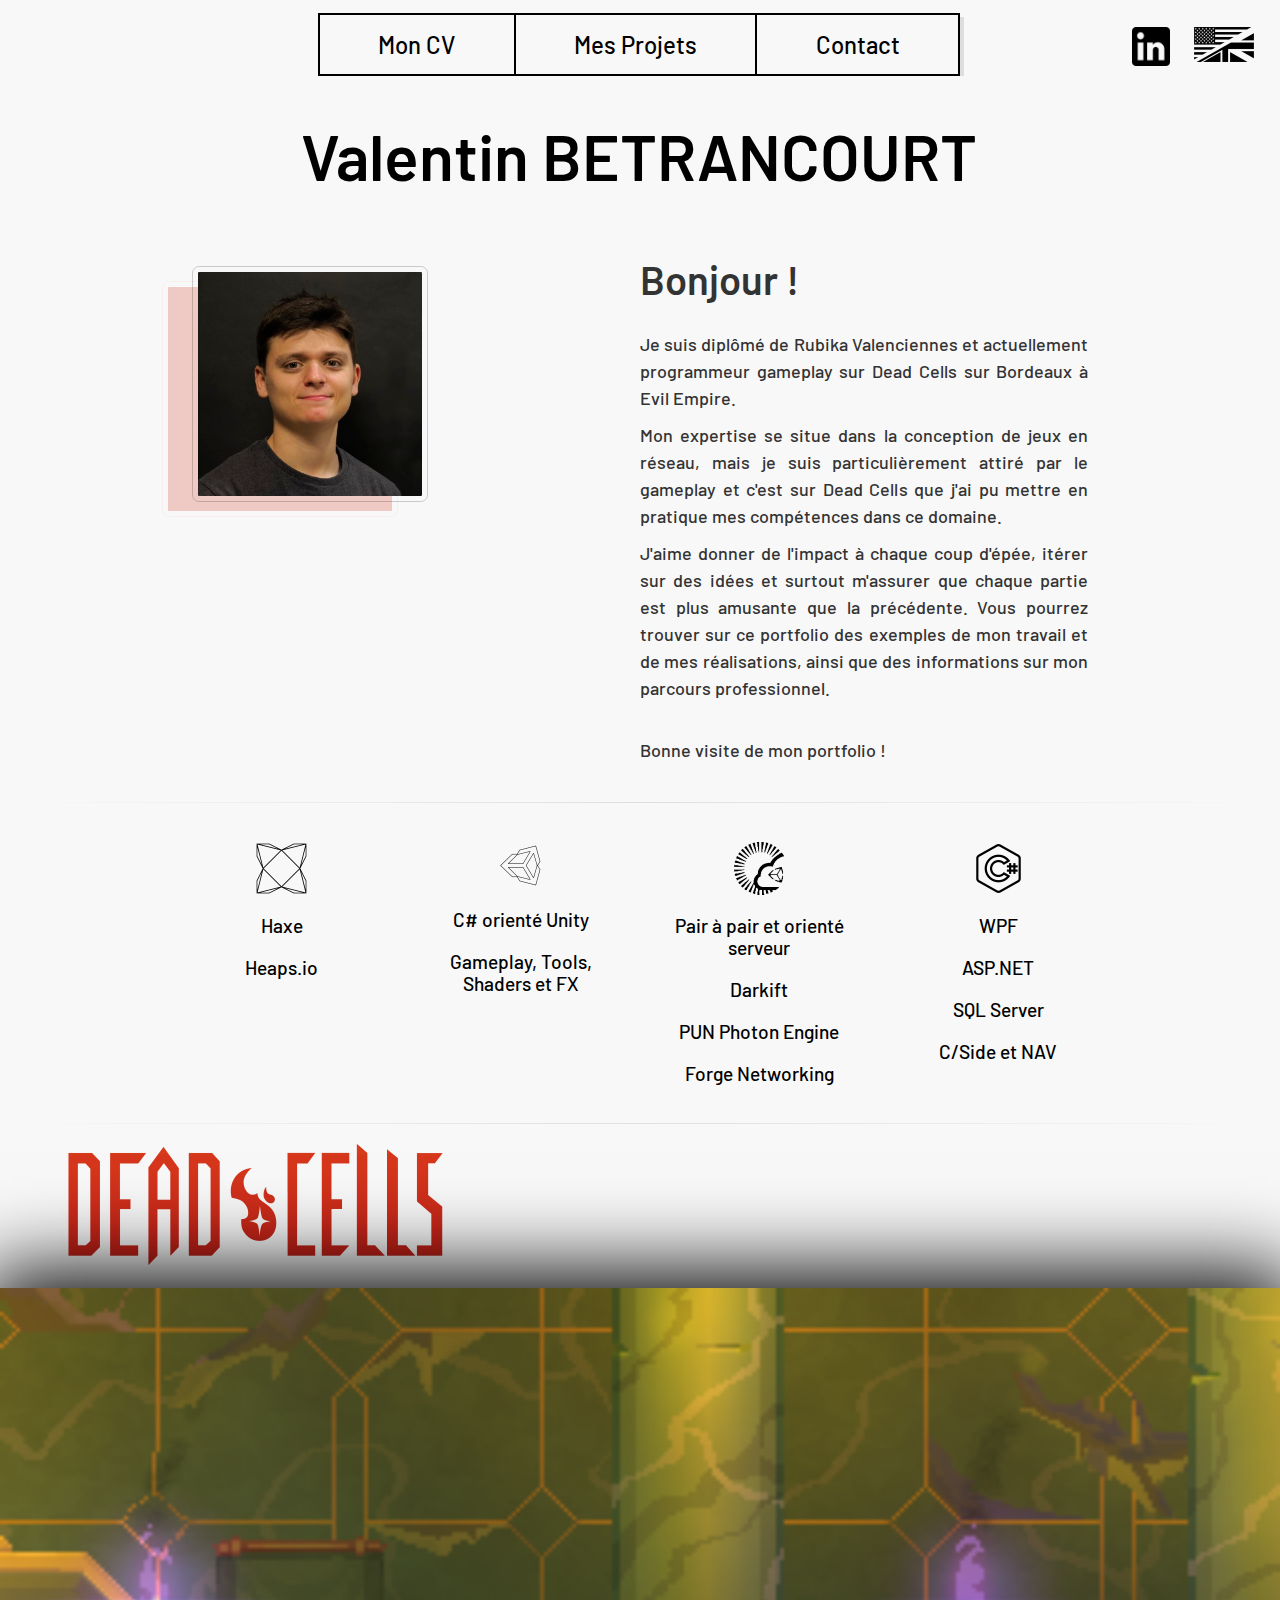
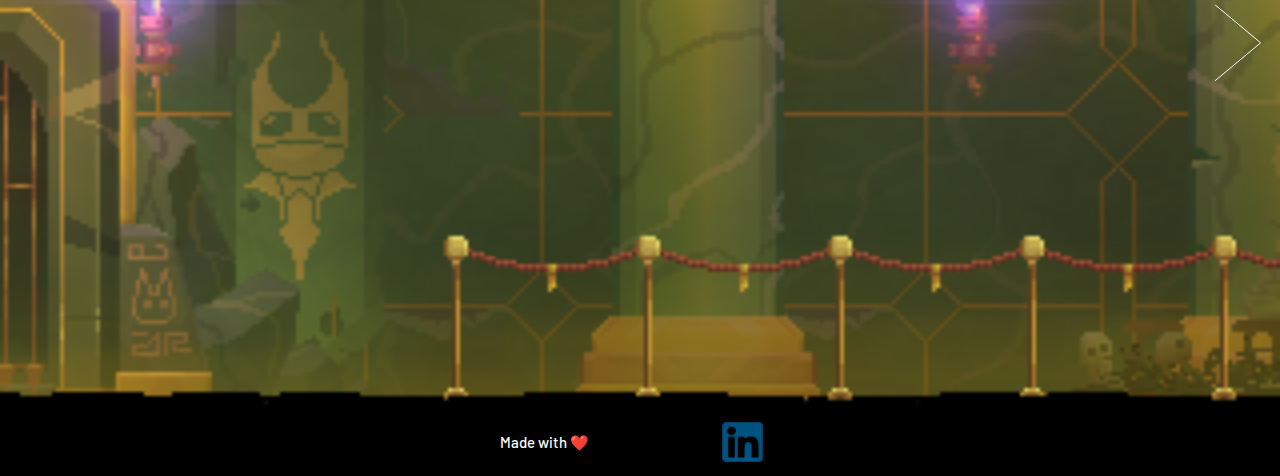
==== commit 0a22b4be: "New loca system" ====
--- a/index.html
+++ b/index.html
@@ -23,17 +23,17 @@
     <Header id="TopMenuContainer">
 
         <nav id="TopMenu">
-            <a class="PreventSelect" href="/fr/cv.html">Mon CV</a>
-            <a class="PreventSelect" href="/fr/project.html">Mes Projets</a>
-            <a class="PreventSelect" href="#contact">Contact</a>
+            <a class="PreventSelect lang" href="/fr/cv.html" key="MENU_1"></a>
+            <a class="PreventSelect lang" href="/fr/project.html"key="MENU_2"></a>
+            <a class="PreventSelect lang" href="#contact"key="MENU_3"></a>
         </nav>
         <div id="topMenuIcon"> <a href="https://www.linkedin.com/in/valentin-betrancourt/" class="SMListIcons">
                 <img src="/assets/img/logo/logo-linkedin.png" width="90%" class="PreventSelect"></img></a>
-                <a href="#" class="langButton" id="button_en-GB" onclick="setLanguage('en-GB')" class="SMListIcons">
-                    <img src="/assets/img/logo/ukUS.png" width="100%" class="PreventSelect"></img></a>
-                <a href="#" class="langButton hide" id="button_fr-FR" onclick="setLanguage('fr-FR')" class="SMListIcons">
-                    <img src="/assets/img/logo/FR.png" width="100%" class="PreventSelect"></img></a>
-                </div>
+            <a href="#" class="langButton" id="button_en-GB" onclick="setLanguage('en-GB')" class="SMListIcons">
+                <img src="/assets/img/logo/ukUS.png" width="100%" class="PreventSelect"></img></a>
+            <a href="#" class="langButton hide" id="button_fr-FR" onclick="setLanguage('fr-FR')" class="SMListIcons">
+                <img src="/assets/img/logo/FR.png" width="100%" class="PreventSelect"></img></a>
+        </div>
 
     </Header>
 
@@ -48,21 +48,13 @@
             </div>
 
             <div id="PresContainerMainText">
-                <b id="HelloText"><p class="lang" key="HELLO" >Bonjour !</p></b>
-                <p class="lang" key="PRES_1" >Je suis diplômé de Rubika Valenciennes et actuellement programmeur gameplay sur <b>Dead Cells</b> sur
-                    Bordeaux à Evil Empire. </p>
-                <p class="lang" key="PRES_2" >Mon expertise se situe dans la conception de jeux en réseau, mais je suis particulièrement attiré
-                    par le gameplay et c'est sur Dead Cells que j'ai pu mettre en pratique mes compétences dans
-                    ce
-                    domaine.
-                </p>
-                <p class="lang" key="PRES_3" >J'aime donner de l'impact à chaque coup d'épée, itérer sur des idées et surtout m'assurer que chaque
-                    partie
-                    est plus amusante que la précédente. Vous pourrez trouver sur ce portfolio des exemples de mon
-                    travail et de mes
-                    réalisations, ainsi que des informations sur mon parcours professionnel.
-                </p>
-                <p class="lang" key="PRES_4" > Bonne visite de mon portfolio ! </p>
+                <b id="HelloText">
+                    <p class="lang" key="HELLO"></p>
+                </b>
+                <p class="lang" key="PRES_1"> </p>
+                <p class="lang" key="PRES_2"> </p>
+                <p class="lang" key="PRES_3"> </p>
+                <p class="lang" key="PRES_4"> </p>
             </div>
         </div>
 
@@ -73,29 +65,29 @@
 
             <div class="CompSubContainer">
                 <img class="PreventSelect" src="/assets/img/logo/HaxeLogo.png">
-                <p>Haxe</p>
-                <p>Heaps.io</p>
+                <p class="lang" key="HAXE">Haxe</p>
+                <p class="lang" key="HAXE_HEAPS">Heaps.io</p>
             </div>
             <div class="CompSubContainer">
                 <img class="PreventSelect" src="/assets/img/logo/UnityLogo.png">
-                <p>C# orienté Unity </p>
-                <p>Gameplay, Tools, Shaders et FX</p>
-                <p>Shader Graph</p>
+                <p class="lang" key="UNITY_CS">C# orienté Unity </p>
+                <p class="lang" key="UNITY_GPP">Gameplay, Tools, Shaders et FX</p>
+                <p class="lang" key="UNITY_SHADER">Shader Graph et HLSL</p>
             </div>
             <div class="CompSubContainer">
                 <img class="PreventSelect" src="/assets/img/logo/UnityOnlineLogo.png">
-                <p>Pair à pair et orienté serveur </p>
-                <p>Darkift</p>
-                <p>PUN Photon Engine </p>
-                <p>Forge Networking </p>
+                <p class="lang" key="UNITY_ONLINE_SERV">Pair à pair et orienté serveur </p>
+                <p class="lang" key="UNITY_ONLINE_DRKR">Darkift</p>
+                <p class="lang" key="UNITY_ONLINE_PUN">PUN Photon Engine </p>
+                <p class="lang" key="UNITY_ONLINE_FORGE">Forge Networking </p>
 
             </div>
             <div class="CompSubContainer">
                 <img class="PreventSelect" src="/assets/img/logo/CSharpLogo.png">
-                <p>WPF</p>
-                <p>ASP.NET</p>
-                <p>SQL Server</p>
-                <p>C/Side et NAV</p>
+                <p class="lang" key="CS_WPF">WPF</p>
+                <p class="lang" key="CS_ASP">ASP.NET</p>
+                <p class="lang" key="CS_SQL">SQL Server</p>
+                <p class="lang" key="CS_CSIDE">C/Side et NAV</p>
             </div>
 
         </div>
@@ -115,28 +107,13 @@
                 <li class="MCImageContainer">
                     <div class="MCSlideContent hide">
                         <div class="MCSlideContentTitle">
-                            <h2 class="PreventSelect"> DLC Castlevania </h2>
-                        </div>
-                        <div class="MCSlideContentArticle">
-                            <p> J'ai eu la chance de travailler sur le <b>DLC Castlevania</b> et de participer librement
-                                à
-                                différents aspects de sa conception et de son design.</p>
-
-                            <p> Mon rôle principal était de développer les deux derniers boss, à savoir Dracula et sa
-                                forme
-                                finale,
-                                ainsi que plusieurs armes et pouvoirs tels que l'épée serpent, la pierre rebondissante,
-                                la volée de chauve-souris, la faux de Mort...</p>
-
-                            <p> Travailler sur ce projet lié à l'univers de Castlevania a été une expérience
-                                incroyablement
-                                enrichissante pour moi.</p>
-
-                            <p> Non seulement j'ai pu mettre en pratique mes compétences en programmation, mais j'ai
-                                également
-                                eu
-                                l'opportunité de travailler sur le game design et de donner
-                                vie à des personnages et des éléments emblématiques de ce jeu.</p>
+                            <h2 class="PreventSelect lang" key="MC_PURPLE_TITLE"> </h2>
+                        </div>
+                        <div class="MCSlideContentArticle">
+                            <p class="lang" key="MC_PURPLE_PRES_1"> </p>
+                            <p class="lang" key="MC_PURPLE_PRES_2"> </p>
+                            <p class="lang" key="MC_PURPLE_PRES_3"> </p>
+                            <p class="lang" key="MC_PURPLE_PRES_4"> </p>
                         </div>
                     </div>
                     <video oncontextmenu="return false;" disablePictureInPicture autoplay loop muted preload="metadata"
@@ -149,28 +126,19 @@
                 <li class="MCImageContainer">
                     <div class="MCSlideContent">
                         <div class="MCSlideContentTitle">
-                            <h2 class="PreventSelect"> La banque </h2>
-                        </div>
-                        <div class="MCSlideContentArticle">
-                            <p> Il s'agit de ma première mise à jour majeure pour Dead Cells que j'ai réalisé
-                                collaboration avec un
-                                artiste.</p>
-
-                            <p>Mon rôle était de concevoir et développer le nouveau biome : de sa génération aléatoire,
-                                à l'intégration des éléments graphiques, le level design et de l'implémentation
-                                de toutes les fonctionnalités qui ont contribué à la réalisation de celui-ci</p>
-
-                            <p> De plus, j'ai été responsable de la programmation des nouveaux ennemis, mutations et
-                                armes.</p>
-
-                            <p> Ce projet a été une occasion pour moi de travailler en
-                                étroite collaboration avec un artiste afin de créer un biome captivant et immersif."</p>
+                            <h2 class="PreventSelect lang" key="MC_BANK_TITLE"> </h2>
+                        </div>
+                        <div class="MCSlideContentArticle">
+                            <p class="lang" key="MC_BANK_PRES_1"> </p>
+                            <p class="lang" key="MC_BANK_PRES_2"> </p>
+                            <p class="lang" key="MC_BANK_PRES_3"> </p>
+                            <p class="lang" key="MC_BANK_PRES_4"> </p>
                         </div>
 
                     </div>
                     <video oncontextmenu="return false;" loop muted preload="metadata"
                         poster="/assets/img/The_Bank.png">
-                        <source src="DCBANK.mp4" type="video/mp4">
+                        <source src="video/DCBANK.mp4" type="video/mp4">
                         <!-- <source src="video/DCBANK.mp4" type="video/mp4"> -->
                     </video>
                 </li>
@@ -178,25 +146,17 @@
                 <li class="MCImageContainer">
                     <div class="MCSlideContent">
                         <div class="MCSlideContentTitle">
-                            <h2 class="PreventSelect"> DLC Queen and the sea </h2>
-                        </div>
-                        <div class="MCSlideContentArticle">
-                            <p>L'une de mes premières tâches a été de contribuer à la création du DLC Queen and the Sea,
-                                en particulier la
-                                conception du deuxième biome appelé "Le Phare".</p>
-                            <p>Dans ce niveau, les joueurs doivent affronter trois boss en même temps tout en escaladant
-                                un phare en feu. Jai dû
-                                développer
-                                les trois boss capable de combattre à la fois seul mais aussi en cohésion en m'assurant
-                                qu'ils seraient à la fois
-                                amusants à combattre mais surtout challengant pour les joueurs.</p>
-                            <p>J'ai du aussi réaliser l'affichage procédural et le level
-                                design du niveau</p>
-                        </div>
-
-                    </div>
-                    <video oncontextmenu="return false;" loop muted preload="metadata" poster="/assets/img/DLC3.png">
-                        <source src="DLC3.mp4" type="video/mp4">
+                            <h2 class="PreventSelect lang" key="MC_QATS_TITLE"> </h2>
+                        </div>
+                        <div class="MCSlideContentArticle">
+                            <p class="lang" key="MC_QATS_PRES_1"></p>
+                            <p class="lang" key="MC_QATS_PRES_2"></p>
+                            <p class="lang" key="MC_QATS_PRES_3"></p>
+                        </div>
+
+                    </div>
+                    <video oncontextmenu="return false;" loop muted preload="metadata" poster="">
+                        <source src="video/DLC3.mp4" type="video/mp4">
                         <!-- <source src="video/DLC3.mp4" type="video/mp4"> -->
                     </video>
                 </li>
@@ -204,19 +164,18 @@
                 <li class="MCImageContainer">
                     <div class="MCSlideContent">
                         <div class="MCSlideContentTitle">
-                            <h2 class="PreventSelect"> En voir plus ! </h2>
+                            <h2 class="PreventSelect lang" key="MC_END_TITLE"> </h2>
                         </div>
                         <div class="MCSlideContentArticle">
 
                             <a class="removeLink" href="/fr/project.html">
-                                <p> Je n'allais pas tout mettre ici ! :) </br> Cliquez ici pour en voir plus sur mon
-                                    travail pour Dead Cells !</p>
+                                <p class="lang" key="MC_END_PRES_1"> </p>
                             </a>
                         </div>
 
                     </div>
-                    <video oncontextmenu="return false;" loop muted preload="metadata" poster="/assets/img/DLC3.png">
-                        <source src="other.mp4" type="video/mp4">
+                    <video oncontextmenu="return false;" loop muted preload="metadata" poster="">
+                        <source src="video/other.mp4" type="video/mp4">
                         <!-- <source src="video/other.mp4" type="video/mp4"> -->
                     </video>
                 </li>
@@ -234,14 +193,15 @@
                     </svg>
                 </button>
                 <button class="MCBtnNext">
-                    <svg xmlns="http://www.w3.org/2000/svg" xmlns:xlink="http://www.w3.org/1999/xlink" viewBox="0 0 50 80"
-                        xml:space="preserve">
-                        <polyline fill="none" stroke="#FFFFFF" stroke-width="1" stroke-linecap="round" stroke-linejoin="round" points="
+                    <svg xmlns="http://www.w3.org/2000/svg" xmlns:xlink="http://www.w3.org/1999/xlink"
+                        viewBox="0 0 50 80" xml:space="preserve">
+                        <polyline fill="none" stroke="#FFFFFF" stroke-width="1" stroke-linecap="round"
+                            stroke-linejoin="round" points="
                                       0.375,0.375 45.63,38.087 0.375,75.8 " />
                     </svg>
                 </button>
-                </div>
-                </div>
+            </div>
+        </div>
 
     </main>
 
--- a/assets/css/style.css
+++ b/assets/css/style.css
@@ -190,6 +190,9 @@
     transition: all 0.05s ease-in;
 }
 
+.disabled {
+    pointer-events: none;
+}
 /*  Presentation Container */
 
 #PresContainer {
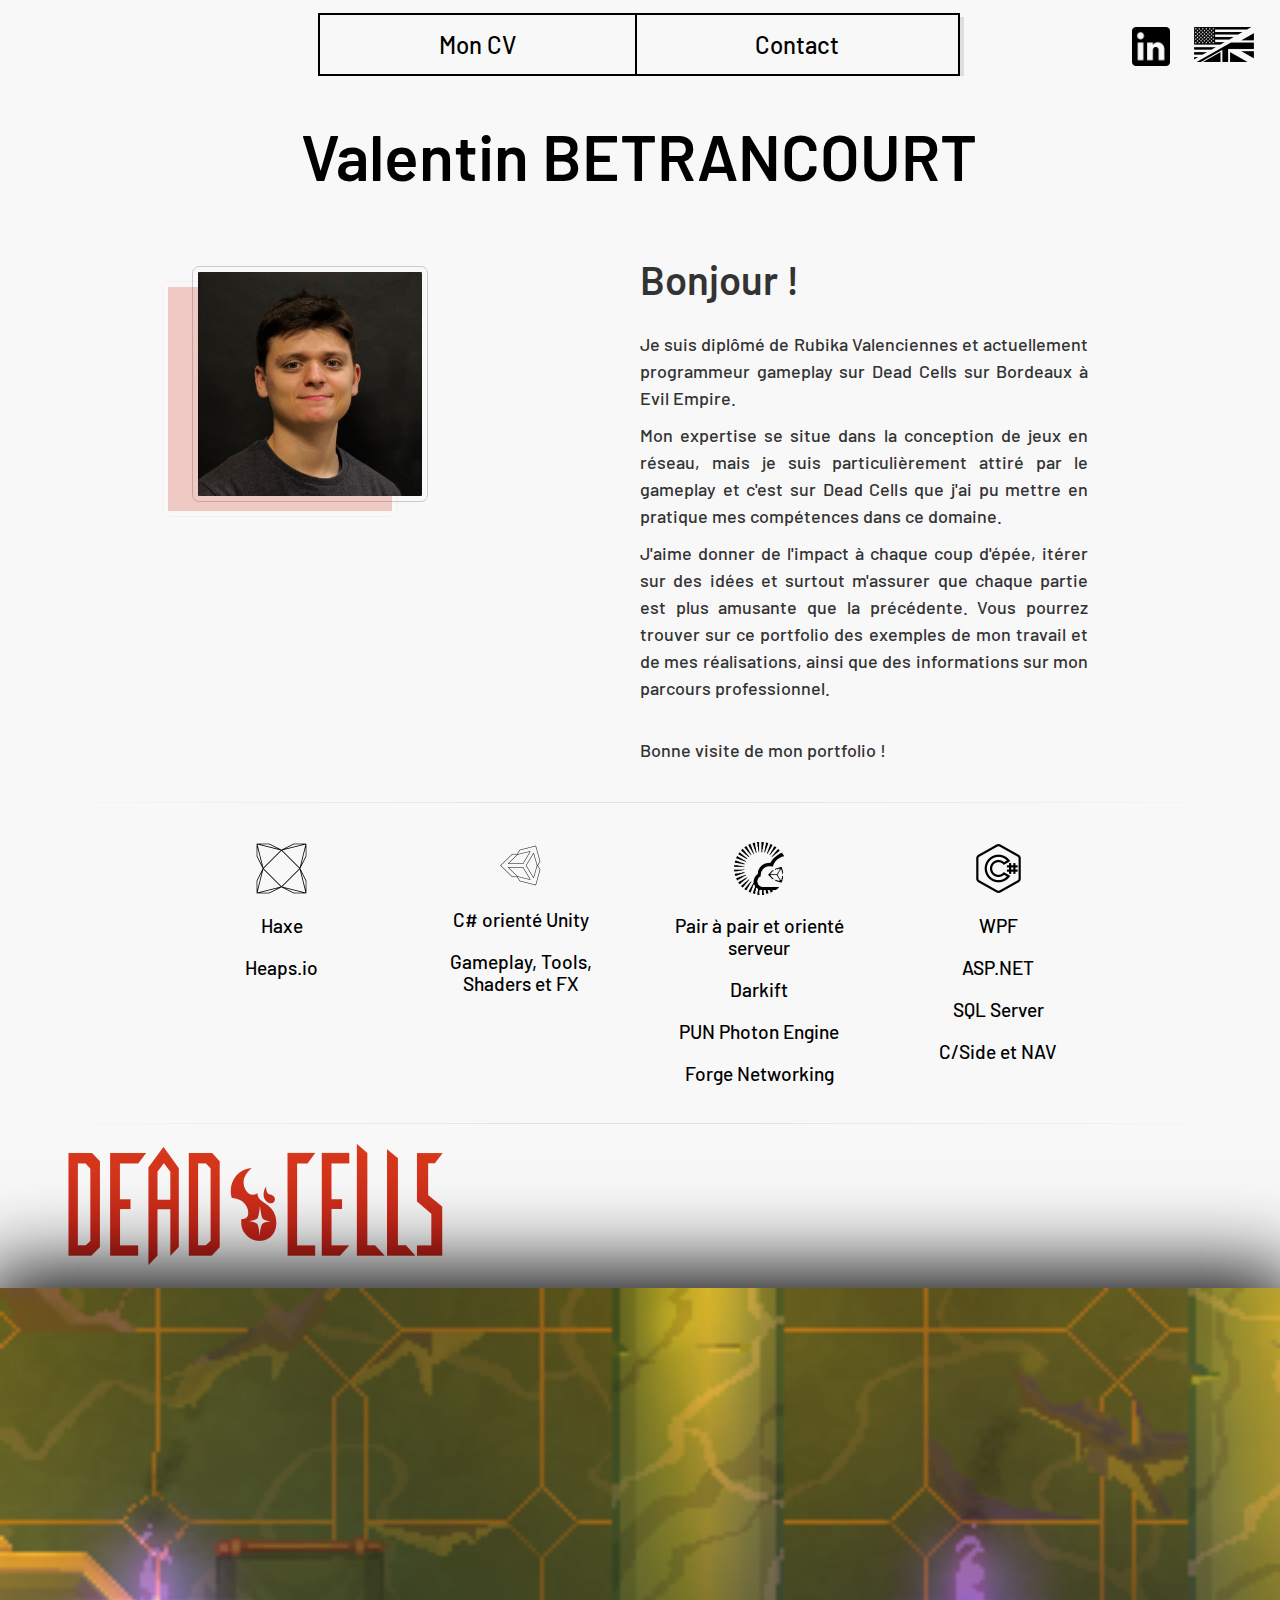
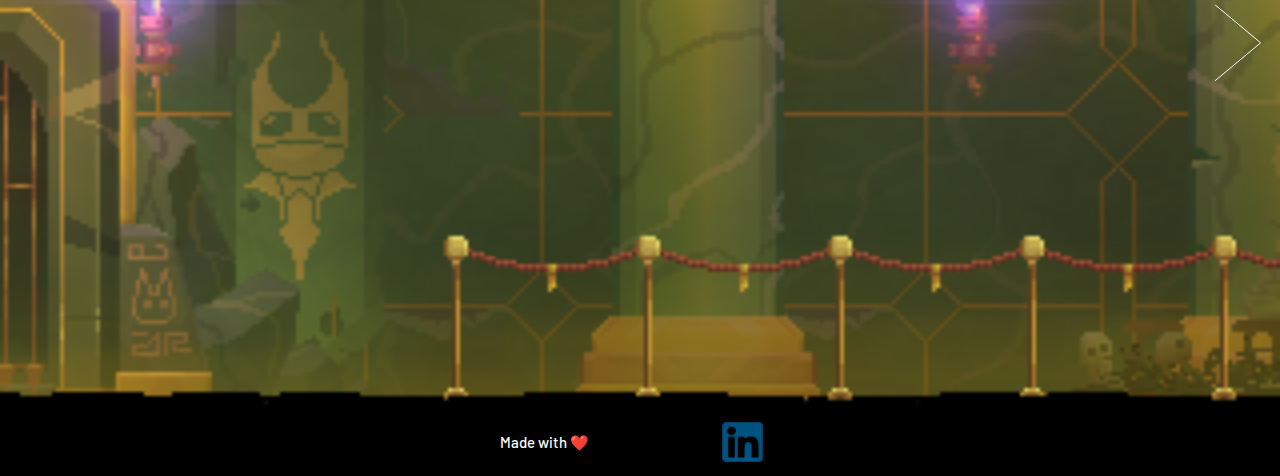
==== commit e4935dce: "SImplifié et mieux, page projet c'est dead cells, une page pour un projet" ====
--- a/index.html
+++ b/index.html
@@ -24,7 +24,6 @@
 
         <nav id="TopMenu">
             <a class="PreventSelect lang" href="/fr/cv.html" key="MENU_1"></a>
-            <a class="PreventSelect lang" href="/fr/project.html"key="MENU_2"></a>
             <a class="PreventSelect lang" href="#contact"key="MENU_3"></a>
         </nav>
         <div id="topMenuIcon"> <a href="https://www.linkedin.com/in/valentin-betrancourt/" class="SMListIcons">
@@ -168,7 +167,7 @@
                         </div>
                         <div class="MCSlideContentArticle">
 
-                            <a class="removeLink" href="/fr/project.html">
+                            <a class="removeLink" href="/fr/dc.html">
                                 <p class="lang" key="MC_END_PRES_1"> </p>
                             </a>
                         </div>
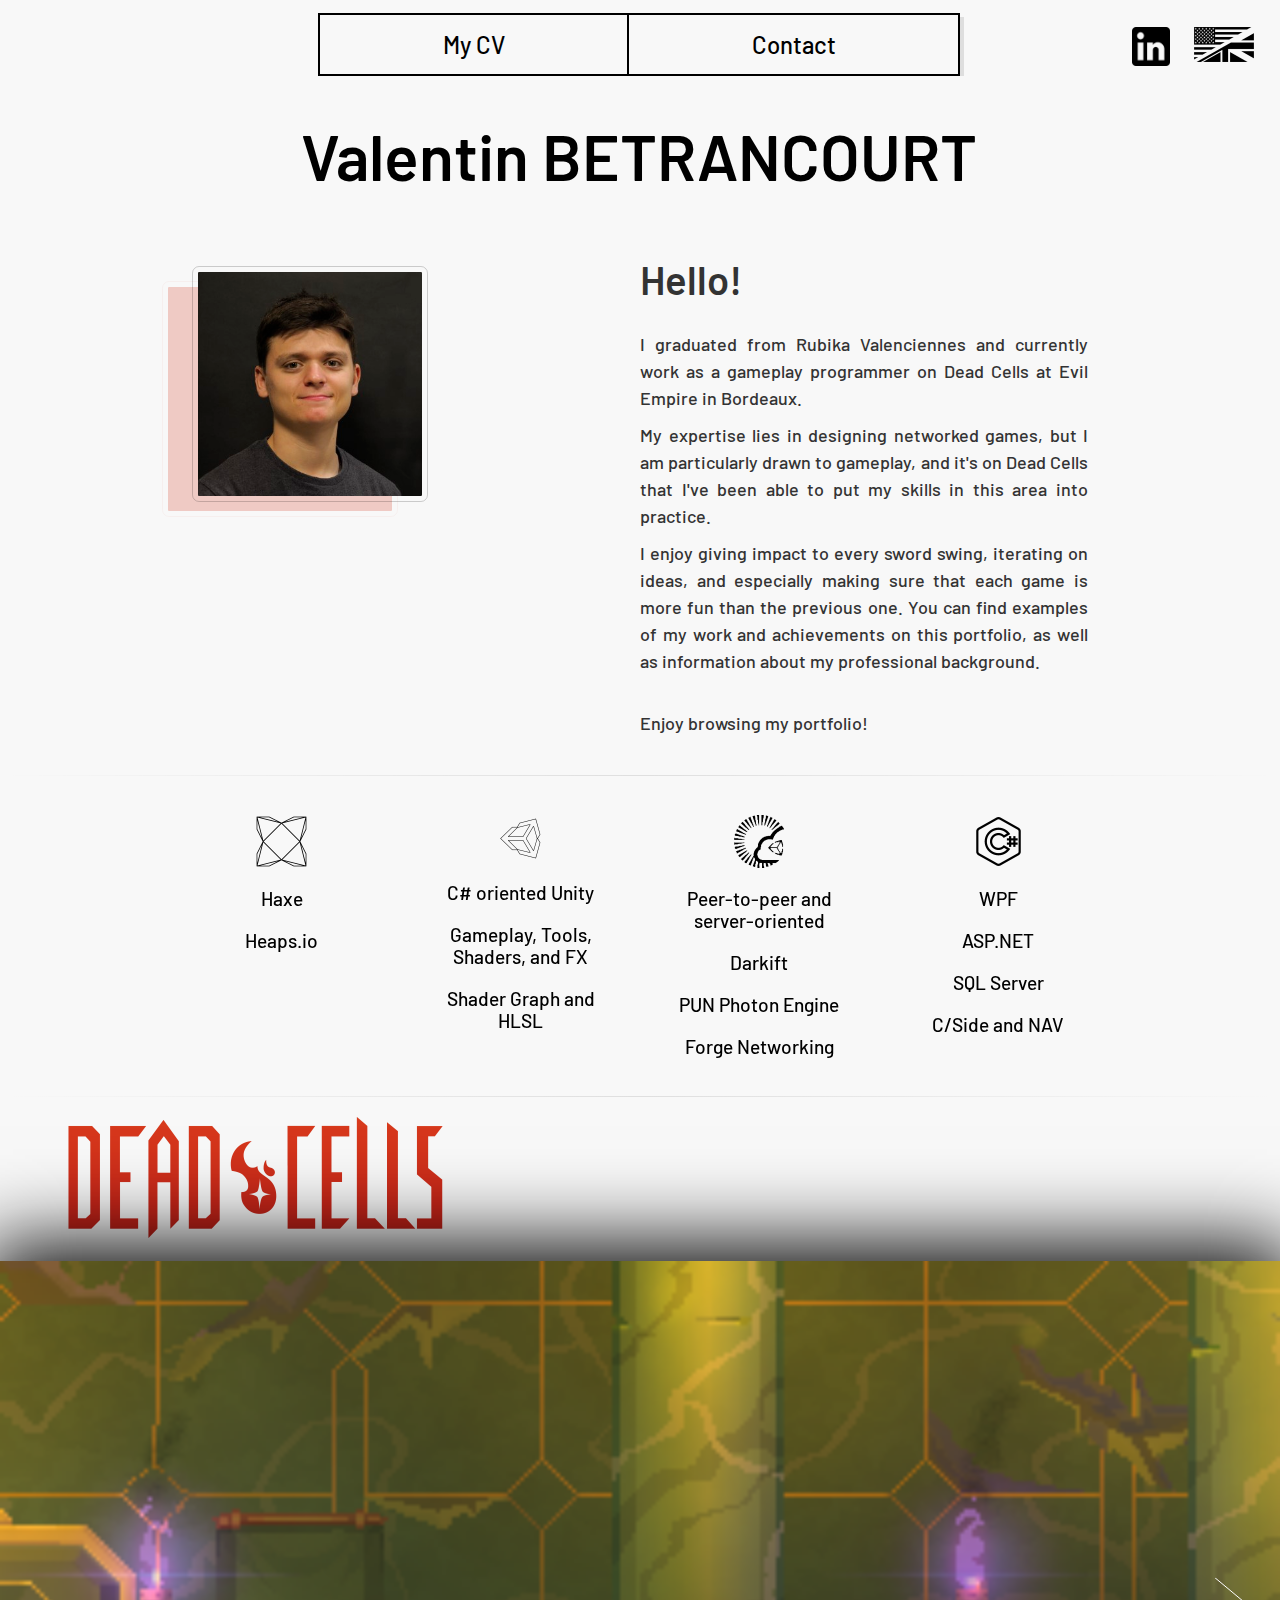
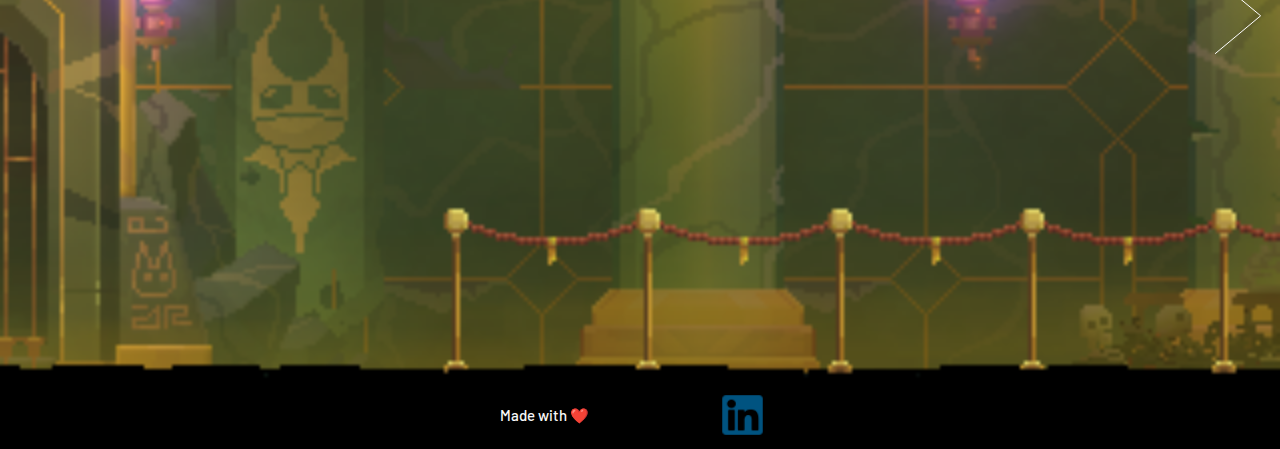
==== commit 46d178d9: "Récup MD et meilleur setup lang" ====
--- a/index.html
+++ b/index.html
@@ -26,12 +26,12 @@
             <a class="PreventSelect lang" href="/fr/cv.html" key="MENU_1"></a>
             <a class="PreventSelect lang" href="#contact"key="MENU_3"></a>
         </nav>
-        <div id="topMenuIcon"> <a href="https://www.linkedin.com/in/valentin-betrancourt/" class="SMListIcons">
+        <div id="topMenuIcon"> <a target="_blank" href="https://www.linkedin.com/in/valentin-betrancourt/" class="SMListIcons">
                 <img src="/assets/img/logo/logo-linkedin.png" width="90%" class="PreventSelect"></img></a>
-            <a href="#" class="langButton" id="button_en-GB" onclick="setLanguage('en-GB')" class="SMListIcons">
-                <img src="/assets/img/logo/ukUS.png" width="100%" class="PreventSelect"></img></a>
-            <a href="#" class="langButton hide" id="button_fr-FR" onclick="setLanguage('fr-FR')" class="SMListIcons">
-                <img src="/assets/img/logo/FR.png" width="100%" class="PreventSelect"></img></a>
+            <div class="langButton" id="button_en-GB" onclick="setLanguage('en-GB')" class="SMListIcons">
+                <img src="/assets/img/logo/ukUS.png" width="100%" class="PreventSelect"></img></div>
+            <div class="langButton hide" id="button_fr-FR" onclick="setLanguage('fr-FR')" class="SMListIcons">
+                <img src="/assets/img/logo/FR.png" width="100%" class="PreventSelect"></img></div>
         </div>
 
     </Header>
@@ -167,7 +167,7 @@
                         </div>
                         <div class="MCSlideContentArticle">
 
-                            <a class="removeLink" href="/fr/dc.html">
+                            <a href="/fr/dc.html">
                                 <p class="lang" key="MC_END_PRES_1"> </p>
                             </a>
                         </div>
@@ -207,7 +207,7 @@
     <div id="FooterContainer">
         <section class="Footer">
             <p>Made with ❤️</p>
-            <a href="https://www.linkedin.com/in/valentin-betrancourt/" class="SMListIcons"><img
+            <a target="_blank" href="https://www.linkedin.com/in/valentin-betrancourt/" class="SMListIcons"><img
                     src="/assets/img/logo/linkedinIconColor.png" class="PreventSelect"></img></a>
         </section>
     </div>
--- a/assets/css/style.css
+++ b/assets/css/style.css
@@ -1,3 +1,9 @@
+/* * {
+background-color: rgba(255,0,0,0.1);
+border: 1px solid rgba(255,0,0,0.5)
+} */
+
+
 @font-face {
     font-family: 'barlow';
     src: url("/assets/fonts/Barlow-Medium.ttf");
@@ -36,16 +42,18 @@
     --footer-height: 4.25rem;
 }
 
-/* * {
-    background-color: var(--bg-color);
-} */
-
+a {
+    text-decoration: none;
+    color: #E4FEFF;
+}
+
+a :hover {
+    color: #f3f3f3;
+    scale: 1.01;
+    transition: .2s linear;
+}
 
 body {
-    /* all: inherit; */
-    /* position: absolute; */
-    /* width: 100vw;*/
-    /* height: 100vh; */
     background-color: var(--bg-color);
 }
 
@@ -62,19 +70,7 @@
     user-select: none;
     /* Standard syntax */
 }
-/* 
-.background {
-    position: fixed;
-    top: 0;
-    left: 0;
-    width: 100%;
-
-    min-height :100%;
-    z-index: -1;
-    overflow: hidden;
-    background-image: url('../img/background.jpg');
-    background-size: cover;
-} */
+
 /* MAIN TITLE */
 
 .TitleContainer {
@@ -193,6 +189,7 @@
 .disabled {
     pointer-events: none;
 }
+
 /*  Presentation Container */
 
 #PresContainer {
@@ -280,20 +277,23 @@
 .CompSubContainer img:hover,
 .CompSubContainer p:hover,
 .CompSubContainer img:hover~p {
-    transform: scale(1.08);
-    transition: all 0.3s ease;
+    transform: scale(1.15) translateZ(0);
+    transition: all .15s ease;
+    
 }
 
 .CompSubContainer img:not(hover),
 .CompSubContainer p:not(hover),
 .CompSubContainer img:not(hover)~p {
-    transition: all 0.3s ease;
+    transition: all 0.15s ease;
 }
 
 .CompSubContainer p {
     text-align: center;
     font-family: 'barlow';
     font-size: 1.2rem;
+    backface-visibility: hidden;
+
 }
 
 /* Footer */
@@ -485,4 +485,5 @@
         height: 100%;
         border-radius: 50%;
     }
+
 }--- a/assets/css/carousel.css
+++ b/assets/css/carousel.css
@@ -135,18 +135,6 @@
   transition: all 250ms ease-in-out;
 }
 
-
-.removeLink {
-   text-decoration: none; 
-   color: #E4FEFF;
-  }
-
-  .removeLink :hover{
-    color: #f3f3f3;
-    scale: 1.01;
-    transition: .2s linear;
-   }
-
 @keyframes animateArrowRight {
   0%{transform:translateX(-3px); stroke-width: 1.5;}
   50%{transform:translateX(3px); stroke-width: 2.5;}
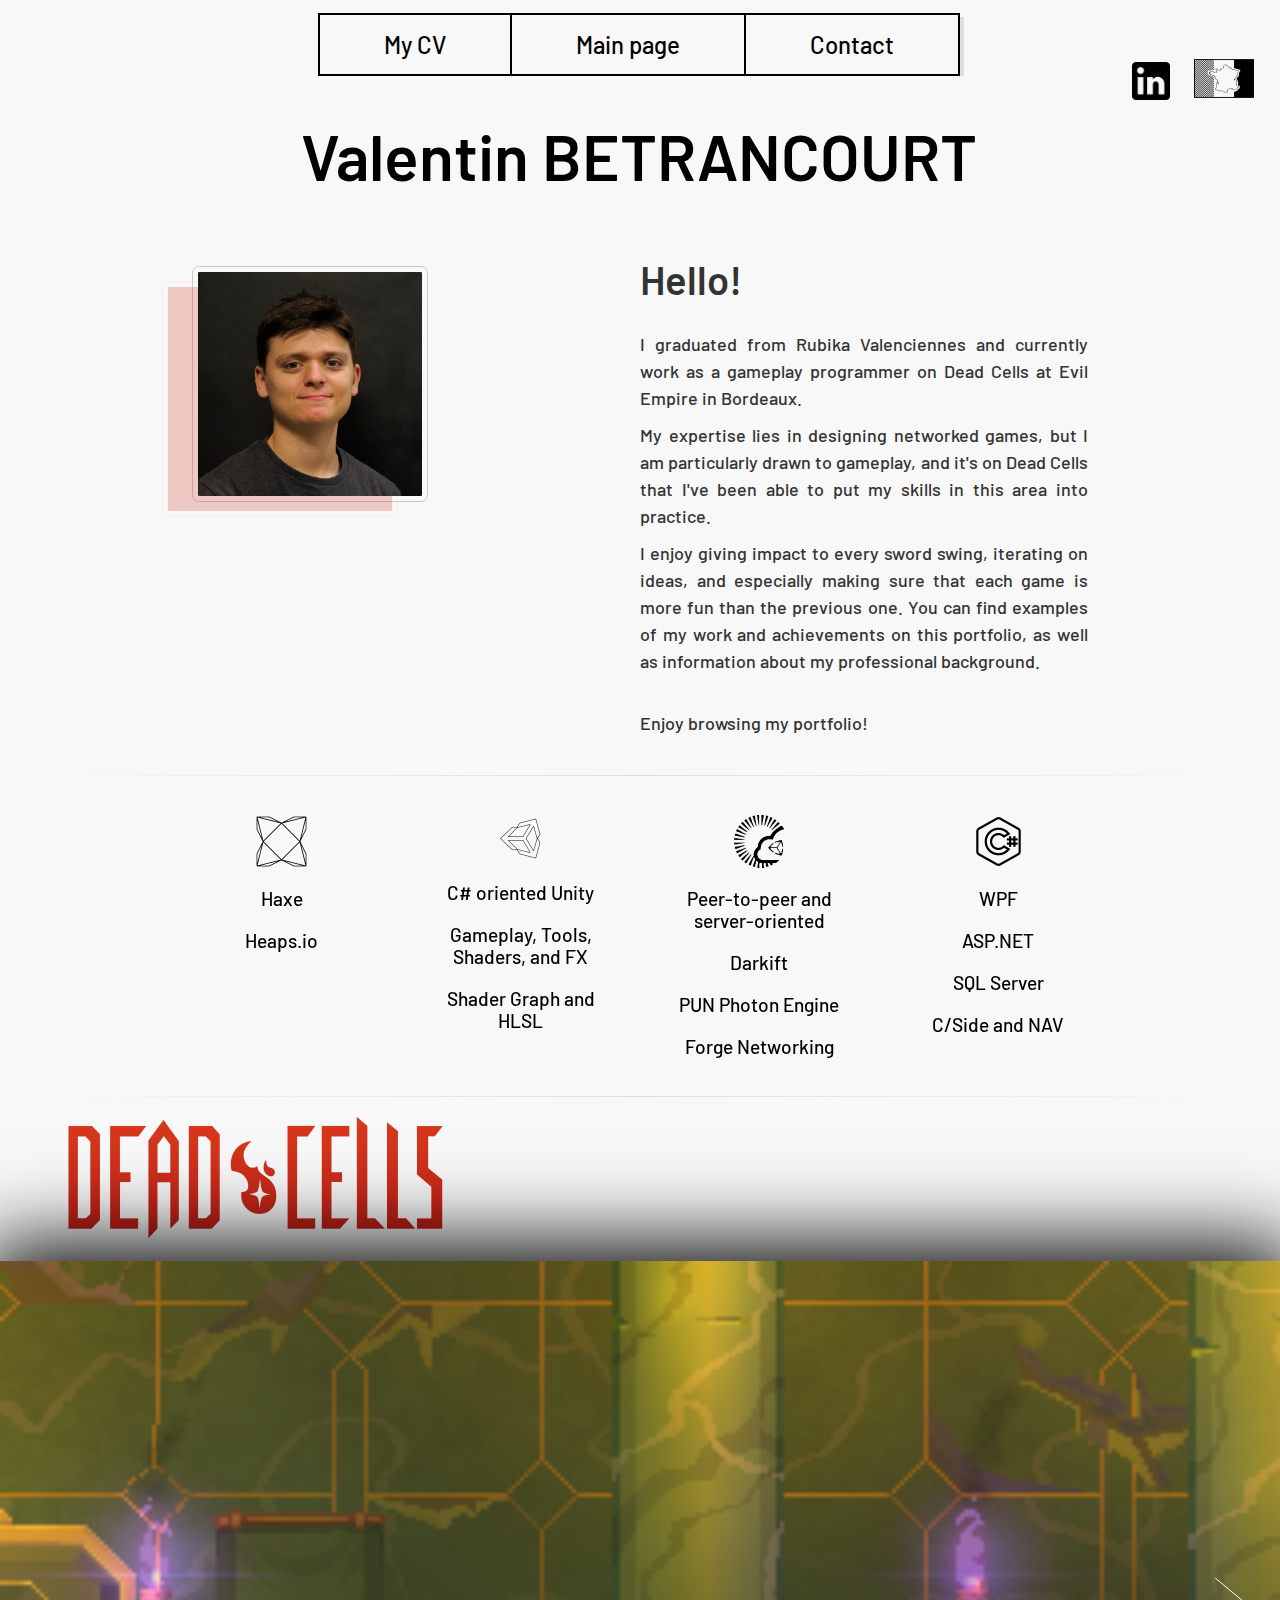
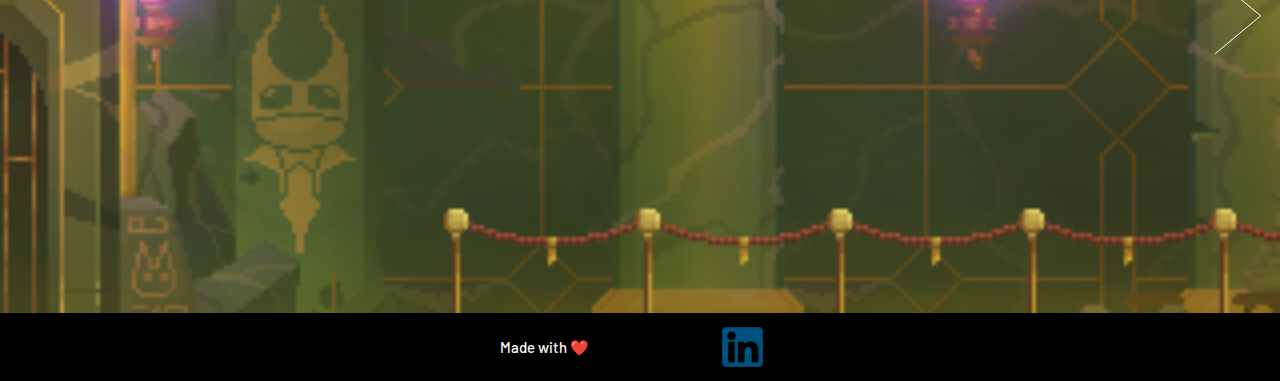
==== commit 44fa2831: "WIP (project pages / better lang...)" ====
--- a/index.html
+++ b/index.html
@@ -6,6 +6,7 @@
 
 <head>
     <meta name="viewport" content="width=device-width, initial-scale=1">
+    <link rel="icon" href="favicon.ico" />
     <link rel="preload" href="assets/fonts/Barlow-Medium.ttf" as="font" type="font/ttf">
     <link rel="stylesheet" href="/assets/css/normalize.css">
     <link rel="stylesheet" href="/assets/css/style.css">
@@ -18,23 +19,7 @@
 </head>
 
 <body>
-    <!-- <section class="background"></section> -->
-
-    <Header id="TopMenuContainer">
-
-        <nav id="TopMenu">
-            <a class="PreventSelect lang" href="/fr/cv.html" key="MENU_1"></a>
-            <a class="PreventSelect lang" href="#contact"key="MENU_3"></a>
-        </nav>
-        <div id="topMenuIcon"> <a target="_blank" href="https://www.linkedin.com/in/valentin-betrancourt/" class="SMListIcons">
-                <img src="/assets/img/logo/logo-linkedin.png" width="90%" class="PreventSelect"></img></a>
-            <div class="langButton" id="button_en-GB" onclick="setLanguage('en-GB')" class="SMListIcons">
-                <img src="/assets/img/logo/ukUS.png" width="100%" class="PreventSelect"></img></div>
-            <div class="langButton hide" id="button_fr-FR" onclick="setLanguage('fr-FR')" class="SMListIcons">
-                <img src="/assets/img/logo/FR.png" width="100%" class="PreventSelect"></img></div>
-        </div>
-
-    </Header>
+    <div id="menu-container"></div>
 
     <main id="ContentContainer">
         <div class="TitleContainer">
@@ -96,10 +81,12 @@
             style="border: 0; height: 1px; background-image: linear-gradient(to right, rgba(0, 0, 0, 0), rgba(0, 0, 0, 0.1), rgba(0, 0, 0, 0));">
 
         <div class="ImgTitleContainer">
-            <img class="PreventSelect" src="/assets/img/logo/DCLOGO (resize).png" alt="" />
-        </div>
-
-        <div id="MC">
+            <a href="/dc.html">
+            <img class="PreventSelect" src="/assets/img/logo/DCLOGO (resize).png" alt=""> 
+        </a>
+        </div>
+
+        <div id="MC" >
             <ul class="picture__slider" style="transition: transform 0.5s ease-in-out 0s; transform: translateX(0px);">
 
                 <!-- ARTICLE HERE >> -->
@@ -163,19 +150,13 @@
                 <li class="MCImageContainer">
                     <div class="MCSlideContent">
                         <div class="MCSlideContentTitle">
-                            <h2 class="PreventSelect lang" key="MC_END_TITLE"> </h2>
-                        </div>
-                        <div class="MCSlideContentArticle">
-
-                            <a href="/fr/dc.html">
-                                <p class="lang" key="MC_END_PRES_1"> </p>
-                            </a>
-                        </div>
+                            <a href="dc.html"><h2 class="PreventSelect lang AnimatedMCSlideContentTitle" key="MC_END_TITLE"> </h2></a>  
+                        </div>
+
 
                     </div>
                     <video oncontextmenu="return false;" loop muted preload="metadata" poster="">
                         <source src="video/other.mp4" type="video/mp4">
-                        <!-- <source src="video/other.mp4" type="video/mp4"> -->
                     </video>
                 </li>
                 <!-- << -->
@@ -204,15 +185,16 @@
 
     </main>
 
-    <div id="FooterContainer">
+    <footer id="FooterContainer">
         <section class="Footer">
             <p>Made with ❤️</p>
             <a target="_blank" href="https://www.linkedin.com/in/valentin-betrancourt/" class="SMListIcons"><img
                     src="/assets/img/logo/linkedinIconColor.png" class="PreventSelect"></img></a>
         </section>
-    </div>
+    </footer>
 
     <script src="/assets/js/script.js"></script>
+    <script src="/assets/js/carousel.js"></script>
 </body>
 
 </html>--- a/assets/css/style.css
+++ b/assets/css/style.css
@@ -47,12 +47,6 @@
     color: #E4FEFF;
 }
 
-a :hover {
-    color: #f3f3f3;
-    scale: 1.01;
-    transition: .2s linear;
-}
-
 body {
     background-color: var(--bg-color);
 }
@@ -102,7 +96,20 @@
     margin-bottom: 1.5%;
     margin-left: 5%;
     margin-top: 1.5%;
-}
+    transition: transform 1s ease;
+}
+
+.ImgTitleContainer a {
+    display: inline-block;
+    text-decoration: none; 
+    width: 100%;
+}
+
+.ImgTitleContainer a:hover img {
+    transition: transform 1s ease;
+    transform: translateX(5%);
+}
+
 
 /* TOP MENU */
 
@@ -299,12 +306,13 @@
 /* Footer */
 
 #FooterContainer {
-    position: relative;
     width: 100%;
     display: flex;
     justify-content: center;
     height: var(--footer-height);
     background-color: var(--color-secondary);
+    bottom: 0;
+    position: absolute;
 }
 
 .Footer {
@@ -312,6 +320,7 @@
     justify-content: space-evenly;
     width: 40%;
     height: 100%;
+    
 }
 
 .Footer p {
--- a/assets/css/carousel.css
+++ b/assets/css/carousel.css
@@ -69,10 +69,6 @@
   left: 0px;
 }
 
-.hide {
-	display: none;
-}
-
 .MCSlideContent {
   position: absolute;
   font-family: 'barlow';
@@ -135,6 +131,33 @@
   transition: all 250ms ease-in-out;
 }
 
+.MCSlideContentTitle a {
+  display: inline-block;
+  transition: .2s ease;
+
+}
+
+.AnimatedMCSlideContentTitle {
+  animation: MCSlideContentTitleIdle 2s linear infinite;
+}
+
+.MCSlideContentTitle a:hover {
+  scale: 1.15;
+  transition: .2s ease;
+}
+
+@keyframes MCSlideContentTitleIdle {
+  0% {
+      transform: translateY(0%);
+  }
+  50% {
+    transform: translateY(-8%);
+}
+  100% {
+      transform: translateY(0%);
+  }
+}
+  
 @keyframes animateArrowRight {
   0%{transform:translateX(-3px); stroke-width: 1.5;}
   50%{transform:translateX(3px); stroke-width: 2.5;}
